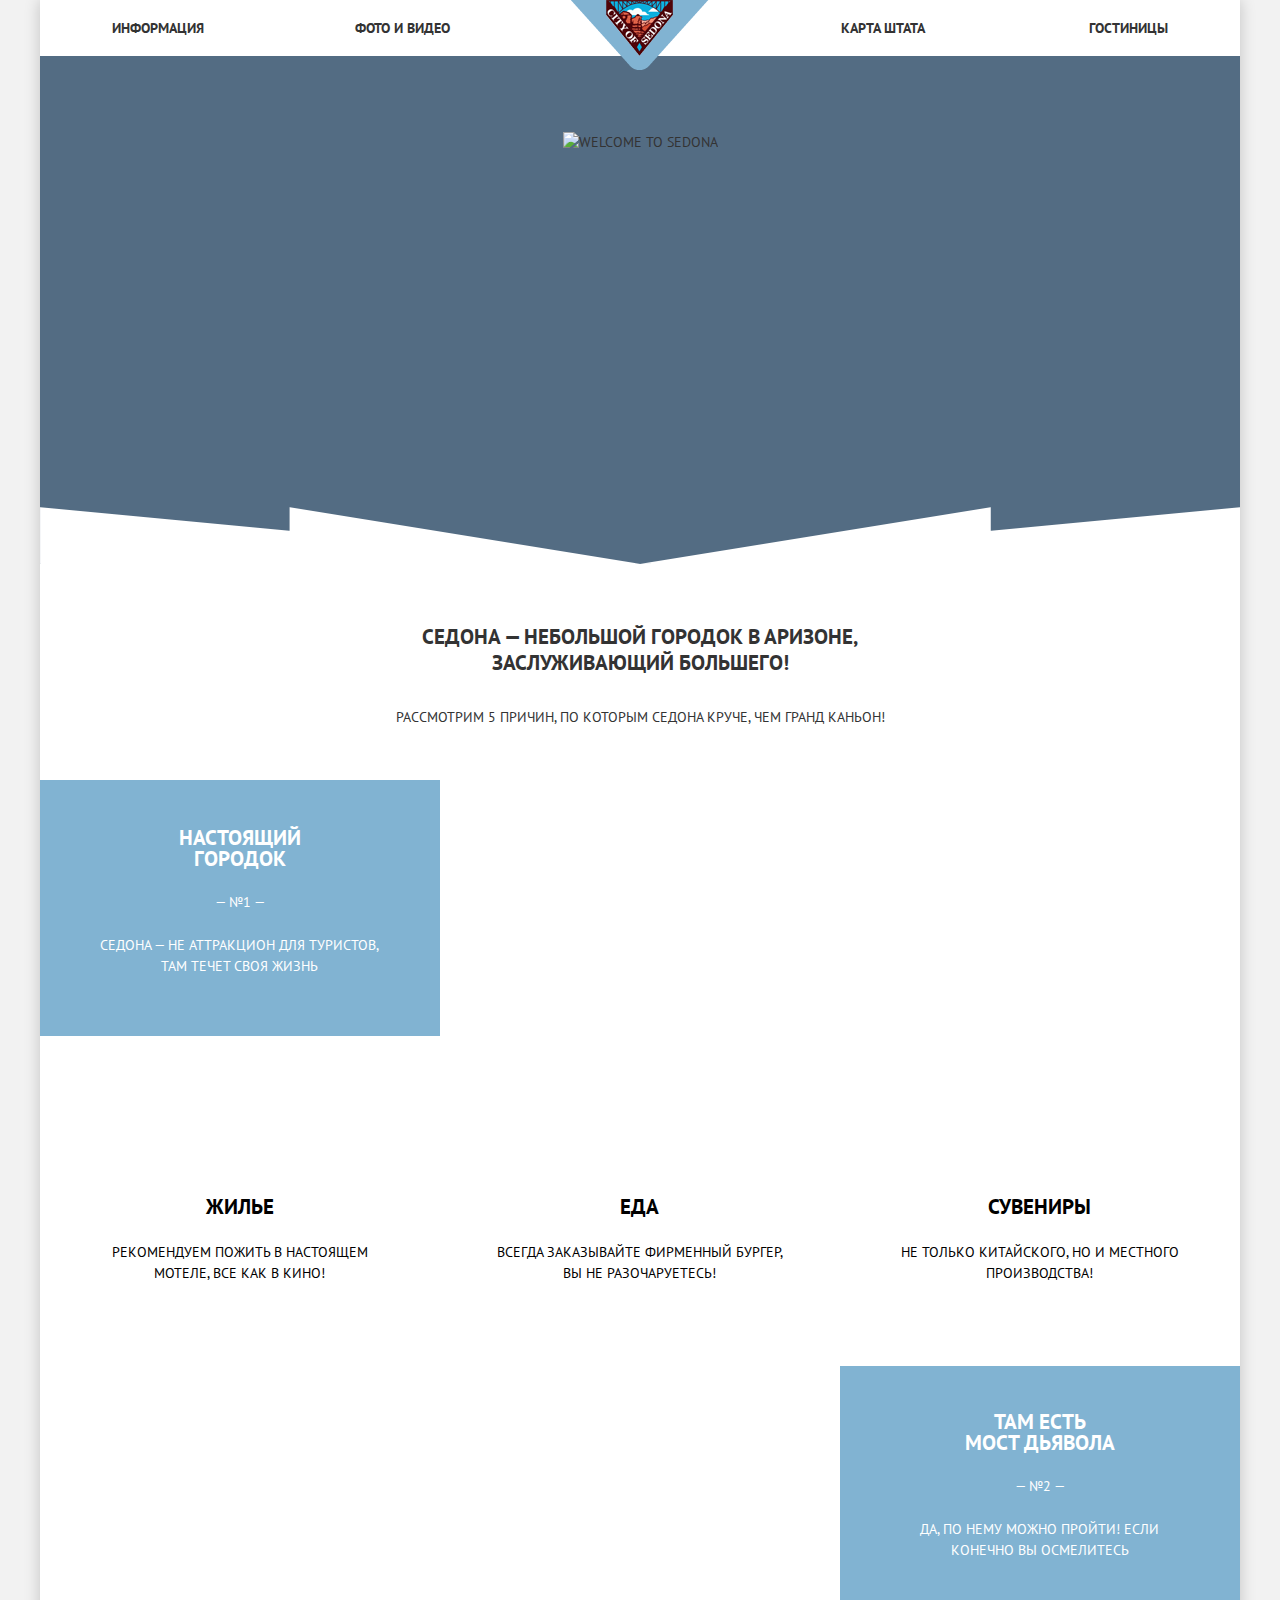
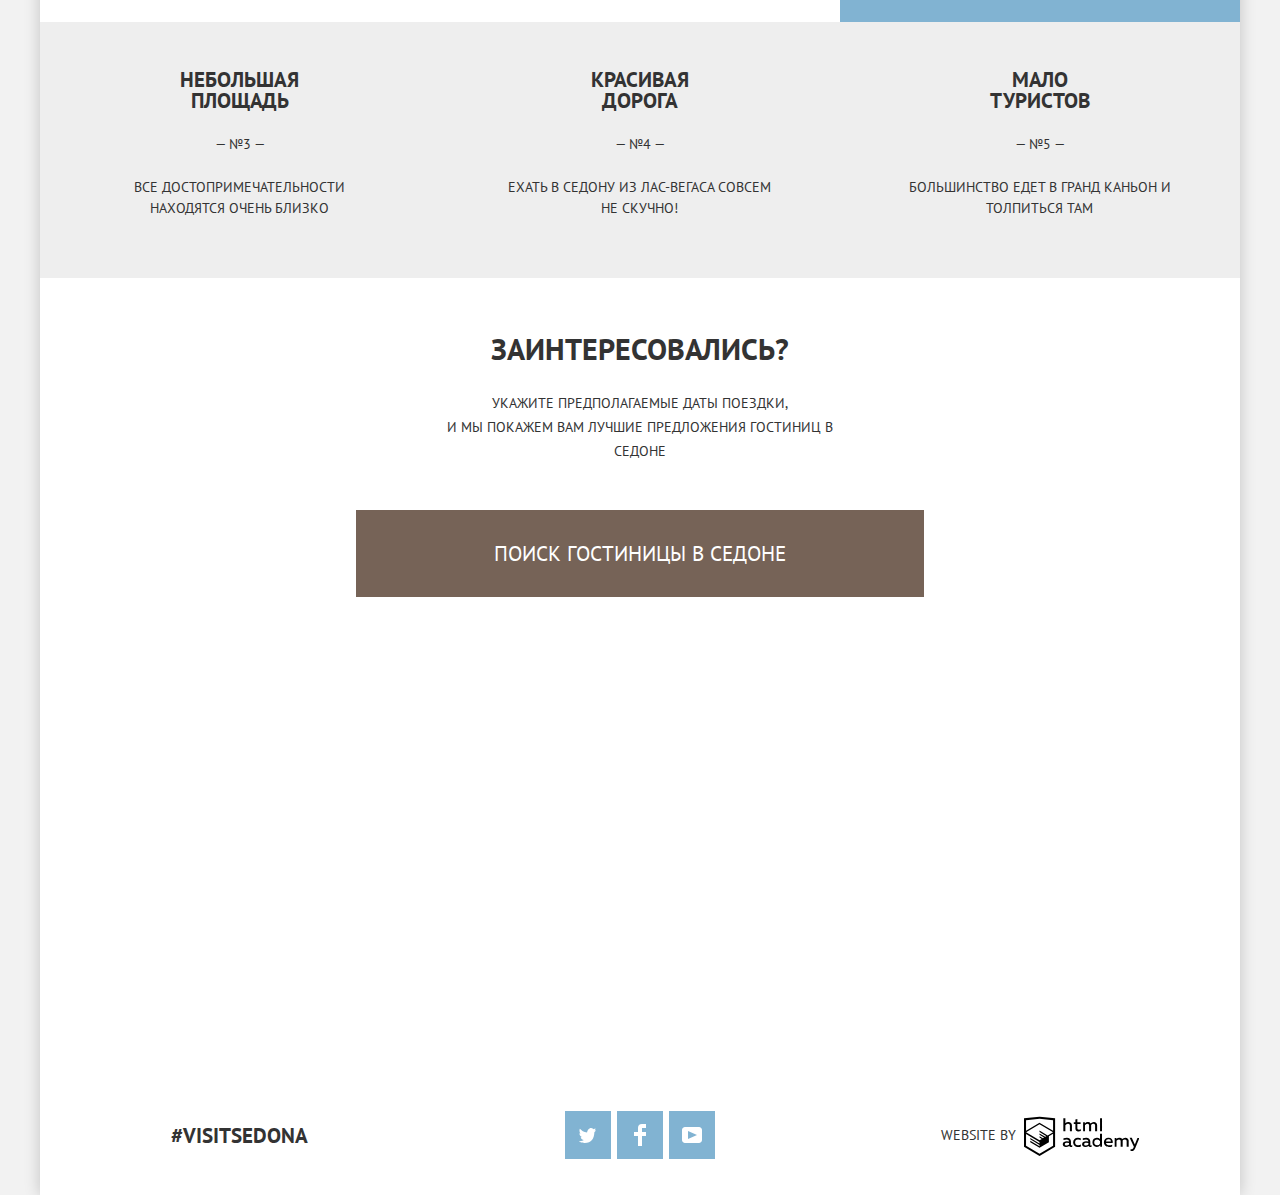
==== index.html @ 219e48cd "index" ====
<!DOCTYPE html>
<html lang="ru">
<head>
	<meta charset="utf-8">
	<title>Седона</title>
	<link href="https://fonts.googleapis.com/css?family=PT+Sans:400,700&amp;subset=cyrillic" rel="stylesheet">
	<link rel="stylesheet" href="css/normalize.css">
	<link rel="stylesheet" href="css/style.css">
</head>
<body>
	<div class="main-container">
		<header class="main-header">
			<nav class="main-navigation">
				<a class="main-header-logo">
					<img src="img/logo.png" width="138" height="70" alt="Sity of Sedona">
				</a>
				<ul class="site-navigation">
					<li><a href="info.html">Информация</a></li>
					<li><a href="photo.html">Фото и видео</a></li>
					<li><a href="map.html">Карта штата</a></li>
					<li><a href="catalog.html">Гостиницы</a></li>
				</ul>
			</nav>
		</header>
		<main class="sedona">
			<h1 class="visually-hidden">Седона</h1>
			<section class="mountains">
				<img src="img/sedona.png" class="lettering" alt="Welcome to Sedona" width="458" height="352">
			</section>
			<section class="foreword">
				<b>Седона — небольшой городок в Аризоне, заслуживающий большего!</b>
				<p>Рассмотрим 5 причин, по которым Седона круче, чем гранд каньон!</p>
			</section>
			<section class="reasons">
				<h2 class="visually-hidden">Причины остановиться в Седоне</h2>
				<ol class="reasons-list">
					<li class="reason-item part-1">
						<div class="item-main">
							<h3>Настоящий<br>городок</h3>
							<p>
								<span class="number">— №1 —</span>
								<span class="explanation">Седона — не аттракцион для туристов, там течет своя жизнь</span>
							</p>
						</div>
						<p class="images"><img src="img/flags.jpg" alt="Изображение гостиницы" width="800" height="401"></p>
						<h2 class="visually-hidden">Плюсы</h2>
						<ul class="pluses-list">
							<li class="pluses-item house">
								<h3>Жилье</h3>
								<p>Рекомендуем пожить в настоящем мотеле, все как в кино!</p>
							</li>
							<li class="pluses-item burger">
								<h3>Еда</h3>
								<p>Всегда заказывайте фирменный бургер, Вы не разочаруетесь!</p>
							</li>
							<li class="pluses-item gift">
								<h3>Сувениры</h3>
								<p>Не только китайского, но и местного производства!</p>
							</li>
						</ul>
					</li>
					<li class="reason-item part-1">
						<div class="item-main">
							<h3>Там есть<br>мост дьявола</h3>
							<p>
								<span class="number">— №2 —</span>
								<span class="explanation">Да, по нему можно пройти! Если конечно вы осмелитесь</span>
							</p>
						</div>
						<p class="images"><img src="img/canyon.jpg" alt="Изображение каньона"width="800" height="401"></p>
					</li>
					<li class="reason-item part-2">
						<h3>Небольшая<br>площадь</h3>
						<p>
							<span class="number">— №3 —</span>
							<span class="explanation">Все достопримечательности находятся очень близко</span>
						</p>
					</li>
					<li class="reason-item part-2">
						<h3>Красивая<br>дорога</h3>
						<p>
							<span class="number">— №4 —</span>
							<span class="explanation">Ехать в Седону из Лас-Вегаса совсем не скучно!</span>
						</p>
					</li>
					<li class="reason-item part-2">
						<h3>Мало<br>туристов</h3>
						<p>
							<span class="number">— №5 —</span>
							<span class="explanation">Большинство едет в Гранд Каньон и толпиться там</span>
						</p>
					</li>
				</ol>
			</section>
			<section class="interested">
				<h2 class="visually-hidden">Призыв</h2>
				<section class="appeal">
					<b>Заинтересовались?</b>
					<p>Укажите предполагаемые даты поездки,<br> и мы покажем вам лучшие предложения гостиниц в Седоне</p>
					<button type="button" class="brown hotel-search">Поиск гостиницы в Седоне</button>
				</section>
				<form class="search-form" action="#" method="get">
					<p class="date">
						<label for="arrival">Дата заезда:<button class="calendar" type="button"><svg xmlns="http://www.w3.org/2000/svg" width="21" height="22"><path d="M19.251 2.025h-2.845V.648c0-.381-.294-.689-.656-.689-.363 0-.656.308-.656.689v1.377h-3.938V.648c0-.381-.294-.689-.655-.689-.363 0-.657.308-.657.689v1.377H5.906V.648c0-.381-.294-.689-.656-.689-.363 0-.657.308-.657.689v1.377H1.75C.784 2.025 0 2.847 0 3.862v16.302C0 21.179.784 22 1.75 22h17.501c.966 0 1.749-.821 1.749-1.836V3.862c0-1.015-.783-1.837-1.749-1.837zm.437 18.139a.448.448 0 0 1-.437.459H1.75a.45.45 0 0 1-.438-.459V3.862a.45.45 0 0 1 .438-.459h2.844v1.378c0 .381.294.689.657.689.362 0 .656-.308.656-.689V3.403h3.938v1.378c0 .381.294.689.657.689.361 0 .655-.308.655-.689V3.403h3.938v1.378c0 .381.293.689.656.689.362 0 .656-.308.656-.689V3.403h2.845c.241 0 .437.206.437.459v16.302z"/><path fill="#a9a9a9" d="M4.594 8.225h2.625v2.066H4.594zM4.594 11.668h2.625v2.067H4.594zM4.594 15.112h2.625v2.066H4.594zM9.188 15.112h2.625v2.066H9.188zM9.188 11.668h2.625v2.067H9.188zM9.188 8.225h2.625v2.066H9.188zM13.781 15.112h2.625v2.066h-2.625zM13.781 11.668h2.625v2.067h-2.625zM13.781 8.225h2.625v2.066h-2.625z"/></svg></button></label>
						<input type="text" name="arrival" id="arrival" value="24 апреля 2017">
					</p>
					<p class="date">
						<label for="departure">Дата выезда:<button class="calendar" type="button"><svg xmlns="http://www.w3.org/2000/svg" width="21" height="22"><path d="M19.251 2.025h-2.845V.648c0-.381-.294-.689-.656-.689-.363 0-.656.308-.656.689v1.377h-3.938V.648c0-.381-.294-.689-.655-.689-.363 0-.657.308-.657.689v1.377H5.906V.648c0-.381-.294-.689-.656-.689-.363 0-.657.308-.657.689v1.377H1.75C.784 2.025 0 2.847 0 3.862v16.302C0 21.179.784 22 1.75 22h17.501c.966 0 1.749-.821 1.749-1.836V3.862c0-1.015-.783-1.837-1.749-1.837zm.437 18.139a.448.448 0 0 1-.437.459H1.75a.45.45 0 0 1-.438-.459V3.862a.45.45 0 0 1 .438-.459h2.844v1.378c0 .381.294.689.657.689.362 0 .656-.308.656-.689V3.403h3.938v1.378c0 .381.294.689.657.689.361 0 .655-.308.655-.689V3.403h3.938v1.378c0 .381.293.689.656.689.362 0 .656-.308.656-.689V3.403h2.845c.241 0 .437.206.437.459v16.302z"/><path fill="#a9a9a9" d="M4.594 8.225h2.625v2.066H4.594zM4.594 11.668h2.625v2.067H4.594zM4.594 15.112h2.625v2.066H4.594zM9.188 15.112h2.625v2.066H9.188zM9.188 11.668h2.625v2.067H9.188zM9.188 8.225h2.625v2.066H9.188zM13.781 15.112h2.625v2.066h-2.625zM13.781 11.668h2.625v2.067h-2.625zM13.781 8.225h2.625v2.066h-2.625z"/></svg></button></label>
						<input type="text" name="departure" id="departure" value="4 июля 2017">
					</p>
					<p>
						<label for="adults">Взрослые:</label>
						<button type="button" class="persons"><svg width="15" height="15">
                          <line x1="1" y1="8" x2="12" y2="8" stroke="#a9a9a9" stroke-width="3"/>
                        </svg>
                        </button>
						<input type="text" name="adults" id="adults" value="2">
						<button type="button" class="persons"><svg width="15" height="15">
                          <line x1="2" y1="8" x2="13" y2="8" stroke="#a9a9a9" stroke-width="3" />
                          <line x1="7.5" y1="2" x2="7.5" y2="13" stroke="#a9a9a9" stroke-width="3" />
                        </svg></button>
					</p>
					<p>
						<label for="children">Дети:</label>
						<button type="button" class="persons"><svg width="15" height="15">
                          <line x1="1" y1="8" x2="12" y2="8" stroke="#a9a9a9" stroke-width="3"/>
                        </svg></button>
						<input type="text" name="children" id="children" value="0">
						<button type="button" class="persons"><svg width="15" height="15">
                          <line x1="2" y1="8" x2="13" y2="8" stroke="#a9a9a9" stroke-width="3" />
                          <line x1="7.5" y1="2" x2="7.5" y2="13" stroke="#a9a9a9" stroke-width="3" />
                        </svg></button>
					</p>
					<button type="submit" class="blue">Найти</button>
				</form>
			</section>
			<section class="map">
				<h2 class="visually-hidden">Карта</h2>
				<iframe src="https://www.google.com/maps/embed?pb=!1m18!1m12!1m3!1d760196.3641779557!2d-111.7692748860155!3d34.90325868790943!2m3!1f0!2f0!3f0!3m2!1i1024!2i768!4f13.1!3m3!1m2!1s0x872da132f942b00d%3A0x5548c523fa6c8efd!2z0KHQtdC00L7QvdCwLCDQkNGA0LjQt9C-0L3QsCA4NjMzNiwg0KHQqNCQ!5e0!3m2!1sru!2sru!4v1522410298455" width="1200" height="592" frameborder="0" style="border:0" allowfullscreen></iframe>
				<p class="map-img"><img src="img/map.jpg" alt="Карта" width="1200" height="592"></p>
			</section>
		</main>
			<footer class="main-footer index">
			<div class="container">
				<b class="hashtag">#VisitSedona</b>
				<div class="footer-social">
					<ul>
						<li>
							<a class="social-button" href="https://twitter.com/">
								<span class="visually-hidden">Твиттер</span>
								<svg xmlns="http://www.w3.org/2000/svg" xmlns:xlink="http://www.w3.org/1999/xlink" width="17" height="15"><path fill="#FFF" d="M10.95.144c1.685-.496 2.984.27 3.577 1.179.673-.231 1.331-.481 2.011-.708a2.345 2.345 0 0 1-.857 1.768c.685.17 1.304-.491 1.304-.491-.169 1-1.006 1.788-1.563 2.024-.231 6.75-3.175 11.217-10.077 11.082h-.446c-.41 0-4.164-.46-4.898-1.887 2.271.196 3.893-.422 4.693-1.177-.96-.3-2.679-.477-2.979-2.95.349.106.564.228 1.19.119C1.705 8.247.374 7.53.448 5.33c.285.328 1.067.536 1.34.472C1.085 5.561-.182 2.442.894.85c1.818 1.854 3.735 3.606 7.152 3.773C8.254 2.33 9.183.793 10.95.144z"/></svg>
							</a>
						</li>
						<li>
							<a class="social-button" href="https://www.facebook.com/">
								<span class="visually-hidden">Фейсбук</span>
								<svg xmlns="http://www.w3.org/2000/svg" width="12" height="22"><path fill="#FFF" d="M12 4V0H8a4 4 0 0 0-4 4v4H0v4h4v10h4V12h4V8H8V4h4z"/></svg>
							</a>
						</li>
						<li>
							<a class="social-button" href="https://www.youtube.com/">
								<span class="visually-hidden">Ютуб</span>
								<svg xmlns="http://www.w3.org/2000/svg" xmlns:xlink="http://www.w3.org/1999/xlink" width="20" height="16"><path fill="#FFF" d="M17 0H3C1.35 0 0 1.35 0 3v10c0 1.65 1.35 3 3 3h14c1.65 0 3-1.35 3-3V3c0-1.65-1.35-3-3-3zM6.027 11.998V4.002L15.014 8l-8.987 3.998z"/></svg>
							</a>
						</li>
					</ul>
				</div>
				<b class="created-by">WebSite By <a class="logo-html" href="https://htmlacademy.ru/intensive/htmlcss" alt="HTML-Academy"><svg data-name="Layer 1" xmlns="http://www.w3.org/2000/svg" viewBox="0 0 113 39" width="115" height="41" ><path d="M46.84 28.22a2.07 2.07 0 0 0 .58-.11v1.4a3.41 3.41 0 0 1-1.24.22 1.75 1.75 0 0 1-1.75-1 5.08 5.08 0 0 1-3.3 1.13c-1.59 0-3.06-.87-3.06-2.68 0-2.24 2.08-2.93 3.9-2.93a11.63 11.63 0 0 1 2.28.26v-.31c0-1.09-.8-1.86-2.3-1.86a7.79 7.79 0 0 0-3.15.67v-1.79a10.72 10.72 0 0 1 3.35-.58c2.48 0 4 1.18 4 3.83v3.14a.57.57 0 0 0 .69.61zm-6.76-1.19a1.42 1.42 0 0 0 1.64 1.29 3.56 3.56 0 0 0 2.53-1v-1.51a10.21 10.21 0 0 0-1.9-.22c-1.1.01-2.27.35-2.27 1.45zM53.06 20.62a5.29 5.29 0 0 1 2.7.67v1.79a4.28 4.28 0 0 0-2.42-.73 2.89 2.89 0 1 0 0 5.76 5.26 5.26 0 0 0 2.55-.67v1.8a6.58 6.58 0 0 1-2.9.6 4.42 4.42 0 0 1-4.72-4.54 4.54 4.54 0 0 1 4.79-4.68zM65.84 28.22a2.07 2.07 0 0 0 .58-.11v1.4a3.41 3.41 0 0 1-1.24.22 1.75 1.75 0 0 1-1.75-1 5.08 5.08 0 0 1-3.3 1.13c-1.59 0-3.06-.87-3.06-2.68 0-2.24 2.08-2.93 3.9-2.93a11.63 11.63 0 0 1 2.28.26v-.31c0-1.09-.8-1.86-2.3-1.86a7.79 7.79 0 0 0-3.15.67v-1.79a10.72 10.72 0 0 1 3.35-.58c2.48 0 4 1.18 4 3.83v3.14a.57.57 0 0 0 .69.61zm-6.76-1.19a1.42 1.42 0 0 0 1.64 1.29 3.56 3.56 0 0 0 2.53-1v-1.51a10.21 10.21 0 0 0-1.9-.22c-1.11.01-2.27.35-2.27 1.45zM76.67 16.85v12.76h-1.76v-1.39a4.07 4.07 0 0 1-3.35 1.62 4.62 4.62 0 0 1 0-9.22 4 4 0 0 1 3.15 1.37v-5.14h2zm-4.76 5.48a2.9 2.9 0 0 0 0 5.8 3 3 0 0 0 2.79-1.84v-2.13a3.06 3.06 0 0 0-2.79-1.83zM82.99 20.62c3.48 0 4.68 2.81 4.12 5.34h-6.58c.22 1.57 1.75 2.22 3.35 2.22a6.41 6.41 0 0 0 2.77-.62v1.68a7.5 7.5 0 0 1-3.14.6c-2.68 0-5-1.53-5-4.61a4.39 4.39 0 0 1 4.48-4.61zm.09 1.62a2.39 2.39 0 0 0-2.57 2.26h4.85a2.06 2.06 0 0 0-2.28-2.26zM89.1 29.61v-8.75h1.73v1.09a4 4 0 0 1 2.92-1.33 3 3 0 0 1 2.73 1.4 4.33 4.33 0 0 1 3.06-1.4 3.21 3.21 0 0 1 3.32 3.52v5.47h-2V24.2a1.67 1.67 0 0 0-1.73-1.84 2.94 2.94 0 0 0-2.17 1.18V29.61h-2V24.2a1.67 1.67 0 0 0-1.73-1.84 3.11 3.11 0 0 0-2.32 1.35v5.91h-2zM111.47 20.86h2l-4.1 9.93c-.95 2.28-2.19 3-3.52 3a5 5 0 0 1-1.15-.15v-1.66a3 3 0 0 0 .89.13c.95 0 1.66-.67 2.17-2l.18-.44-4.16-8.82h2.13l3 6.6zM40.66 1.53v5a4 4 0 0 1 2.83-1.2A3.41 3.41 0 0 1 47.1 8.9v5.41h-2V9.15a1.9 1.9 0 0 0-2-2.1 3.08 3.08 0 0 0-2.44 1.46v5.8h-2V1.53h2zM52.43 2.42v3.12h3.17v1.71h-3.17v4c0 1.15.53 1.53 1.66 1.53a4.71 4.71 0 0 0 1.77-.35v1.68a7.14 7.14 0 0 1-2.35.38 2.68 2.68 0 0 1-3-2.88V7.23h-1.6V5.52h1.57V2.88zM58.1 14.29V5.54h1.73v1.09a4 4 0 0 1 2.92-1.33 3 3 0 0 1 2.73 1.4 4.33 4.33 0 0 1 3.06-1.4 3.21 3.21 0 0 1 3.32 3.52v5.47h-2V8.88a1.67 1.67 0 0 0-1.73-1.84 2.94 2.94 0 0 0-2.17 1.18V14.29h-2V8.88a1.67 1.67 0 0 0-1.73-1.84 3.11 3.11 0 0 0-2.32 1.35v5.91h-2zM74.72 1.52h1.95v12.76h-1.95zM15.44.02h-.16L0 1.62v28l15.28 9.09 15.28-9.09v-28zm13.12 28.45l-13.28 7.9L2 28.47V16.99l13.22 7.87v1.43l-9.07-5.4v1.38l9.11 5.47v1.46l-9.1-5.42v1.38l9.11 5.47 9.19-5.5V19.22l4.1-2.45v11.67zm0-13.16l-3.65 2.14-1.68 1-8-4.76v1.38l6.84 4.07h-.06l-.15.09-1 .57-5.64-3.36v1.38l4.45 2.65-1.05.7-3.36-2v1.38l2.21 1.3-2.25 1.35-13.16-7.82 13.17-7.92zm0-1.39L15.21 6.05l-13.2 7.86V3.41l13.28-1.39 13.28 1.39v10.51z" fill="#000"/></svg></a></b>
			</div>
		</footer>
	</div>
<script>
  	var button = document.querySelector(".hotel-search");
 	var popup = document.querySelector(".search-form");
  	var close = popup.querySelector(".hotel-search");
	button.addEventListener("click", function (evt) {
  		 evt.preventDefault();
  		popup.classList.toggle("search-form-show");
 	 });
  	close.addEventListener("click", function (evt) {
    evt.preventDefault();
    popup.classList.toggle("search-form-show");
  });
</script>  
</body>
</html>
---- css/style.css ----
html {
	box-sizing: border-box;
}

body {
	margin: 0;
	padding: 0;
	font-family: "PT Sans", Arial, sans-serif;
	font-size: 14px;
	font-weight: 400;
	line-height: 21px;
	color: #333333;
	background-color: #f2f2f2;
	text-transform: uppercase;
}

a {
	text-decoration: none;
	color: #000000;
}

*, *::before, *::after {
	box-sizing: inherit;
}

.visually-hidden {
	position: absolute;
	clip: rect(0 0 0 0);
	width: 1px;
	height: 1px;
	margin: -1px;
}

.main-container ul {
	list-style: none;
	margin: 0;
}

.main-container {
	width: 1200px;
	margin: 0 auto;
	background-color: #ffffff;
	box-shadow: 0 0 15px 0 rgba(0, 1, 1, 0.2);
}

.main-navigation {
	position: relative;
	font-weight: 700;
	display: flex;
}

.main-header {
	min-height: 56px;
}

.main-header-logo {
	position: absolute;
	left: 50%;
	margin-left: -69px;
	width: 138px;
	height: 70px;
}

.site-navigation {
	margin: 0;
	padding: 0 6%;
	list-style: none;
	width: 100%;
	min-height: 56px;
	display: flex;
	flex-wrap: wrap;
	align-items: center;
	justify-content: space-around;
}

.site-navigation li {
	margin: 0;
	width: 23%;
}
/*в ТЗ написано по 20%, 
но так не выравнивается*/

.site-navigation li:first-child {

}

.site-navigation li:nth-child(3),
.site-navigation li:last-child {
	text-align: right;
}

.site-navigation li:nth-child(2) {
	margin-right: 8%;
}
/*Не уверена на счет селекторов, вроде с макетом совпало, но наверное, нужно было выбирать ссылки, а не li,
 + слишком уж как-то нагромождено и не универсально*/
 /*Периодически при перезагрузке страницы ломается порядок*/

.site-navigation a {
	color: #333333;
	display: block;
	vertical-align: middle;
}

.site-navigation a:hover {
	color: #81b3d2;
}

.site-navigation a:focus,
.site-navigation a:active {
	color: #efefef;
}

.site-navigation-current a {
	color: #766357;
}

.mountains {
	min-height: 508px;
	text-align: center;
	background-color: #536c83;
	background-image: url(../img/shape.png),url(../img/mountains.jpg);
	background-repeat: no-repeat;
	background-position: bottom,100% 21%;
	background-size: 100% 57px,cover;
}
 /* Картинка с горами, ниже чем на макете.
 Между shape и соседним блоком при уменьшении в браузере в нескольких положениях появляется щель.
  Что-то не так с позиционированием? */

.mountains img {
	margin-top: 76px; 
}

.main-container b,
.main-container h3 {
	font-weight: 700;
	font-size: 21px;
	line-height: 21px;
}

.foreword {
	min-height: 216px;
	padding: 62px 352px;
	padding-bottom: 50px;
	text-align: center;
	line-height: 26px;
}

.foreword p {
	margin: 0;
	margin-top: 26px;
	padding: 0;
}

.reasons ol {
	margin: 0;
	padding: 0;
	list-style: none;
}

.reasons-list {
	display: flex;
	flex-wrap: wrap;
}

.reasons-list p {
	margin: 0;
}

.reason-item {
	margin: 0;
	padding: 0;
	min-height: 256px;
	line-height: 21px;
	text-align: center;
}

.reason-item.part-2 {
	padding: 47px 60px;
}

.reason-item h3 {
	margin: 0;
	margin-bottom: 23px
}

.item-main {
	margin: 0;
	padding: 47px 60px;
	background-color: #81b3d2;
	color: #ffffff;
	width: 33.33333%;
	min-height: 256px;
}

.images {
	width: 66.6666%;
	position: relative;
	overflow: hidden;
}

.images img {
	width: 100%;
	position: absolute;
	left: 0;
	bottom: -27%;
}

.number {
	display: block;
	margin-bottom: 22px;
}

.reasons-list .part-1 {
	margin: 0;
	width: 100%;
	display: flex;
	flex-wrap: wrap;
}

.part-1:nth-child(2) .item-main {
	padding: 45px 49px;
	order: 1;
}

.reasons-list .part-2 {
	width: 33.3333%;
	background-color: #eeeeee;
}

.pluses-list {
	margin: 0;
	padding: 0;
	background-color: #ffffff;
	color: #000000;
	min-height: 330px;
	display: flex;
	flex-direction: row;
}

.pluses-item {
	position: relative;
	margin: 0;
	padding: 0 50px;
	padding-top: 160px;
	padding-bottom: 78px;
	width: 33.3333%;
}

.pluses-item h3,
.pluses-item p {
	margin: 0;
}

.pluses-item h3 {
	margin-bottom: 25px;
}

.pluses-item::before {
	content: "";
	position: absolute;
	width: 75px;
	height: 76px;
	top: 60px;
	right: 50%;
	transform: translate(50%);
}

.pluses-item.house::before {
	background: url("../img/icon-house.svg") no-repeat;
}


.pluses-item.burger::before {
	background: url("../img/icon-burger.svg") no-repeat;
}

.pluses-item.gift::before {
	background: url("../img/icon-gift.svg") no-repeat;
	top: 55px;
	right: 49%;
}

.interested {
	position: relative;
}

.appeal {
	min-height: 291px;
	text-align: center;
	padding-top: 53px;
}

.interested b {
	font-weight: 700;
	font-size: 30px;
	line-height: 36px;
}

.appeal p {
	margin: 24px 382px 22px;
	margin-bottom: 0;
	line-height: 24px;
}

.interested .brown.hotel-search {
	border: none;
	margin-top: 47px;
	padding: 30px 138px;
	text-align: center;
}

/*1px отступ сверху никак 
не получается побороть у кнопки*/

.search-form {
	position: absolute;
	padding: 55px;
	display: none;
	flex-wrap: wrap;
	width: 568px;
	justify-content: space-between;
	background-color: #ffffff;
	left: 50%;
	transform: translate(-50%);
	text-align: center;
}

.search-form-show {
	display: flex;
	animation-name: roll;
	animation-duration: 1.5s;
}
/*
@keyframes roll {
	0% {transform: translateY(-400px);}
	10% {transform: translateY(-360px);}
	20% {transform: translateY(-320px);}
	30% {transform: translateY(-280px);}
	40% {transform: translateY(-240px);}
	50% {transform: translateY(-200px);}
	60% {transform: translateY(-160px);}
	70% {transform: translateY(-120px);}
	80% {transform: translateY(-80px);}
	90% {transform: translateY(-40px);}
	100% {transform: translateY(0);}
}
*/

.search-form p { 
	margin-bottom: 0;
	margin-top: 30px;
}

.search-form .date {
	display: flex;
	align-items: center;
}

.search-form p:first-child {
	margin-top: 0;
}

.search-form input { 
	border: none;
	background-color: #f2f2f2;
	padding: 11px 0;
}

.search-form label {
	font-weight: 700;
}

.search-form input {
	font-family: "PT Sans", Arial, sans-serif;
	font-size: 14px;
	font-weight: 700;
	text-transform: uppercase;
}

.search-form input:first-child,
.search-form input:nth-child(2) {
	padding-left: 13px;
	padding-right: 43px;
}

.search-form input:nth-child(3),
.search-form input:nth-child(4) {
	padding-left: 14px;
	padding-right: 10px;
}

label[for="arrival"] {
	margin-right: 23px;
}

label[for="departure"] {
	margin-right: 20px;
}

label[for="arrival"] button,
label[for="departure"] button {
	position: absolute;
	background-color: rgba(1, 1, 1, 0);
	top: 62px;
	right: 58px;
}

label[for="departure"] button {
	top: 130px;
}

.calendar {
	cursor: pointer;
}

.calendar path {
	fill: #a9a9a9;
}

.calendar:hover path {
	fill: #000;
}

.calendar:focus:active path {
	fill: #81b3d2;
}

.persons:hover {
	fill: #000;
}
/* +- у меня png и jpg, переделать в svg
или вставить бэкграундом для состояний*/


input[name="arrival"],
input[name="departure"] {
	width: 346px;
}

input[name="adults"],
input[name="children"] {
	width: 38px;
}

label[for="adults"],
label[for="children"] {
	margin-right: 41px;
	margin-top: 9px;
}

label[for="children"] {
	margin-right: 27px;
}

.persons:hover line,
.persons:hover line {
	stroke: #000;
}

.persons:active:focus line,
.persons:active:focus line {
	stroke: #81b3d2;
}

.persons {
	width: 38px;
}

.persons img {
	display: inline-block;
	vertical-align: middle;
}

.interested .blue {
	margin-top: 54px;
	padding: 17px 196px;
}

button {
	font-family: "PT Sans", Arial, sans-serif;
	font-size: 21px;
	color: #ffffff;
	text-transform: uppercase;
}

.search-form input,
.search-form button {
	background-color: #f2f2f2;
	border: none;
}

.search-form input:hover {
	background-color: #ebebeb;
}

.search-form input:active {
	background-color: #ffffff;
}

button.brown {
	background-color: #766357;
}

button.brown:hover {
	background-color: #604e43;
}

button.brown:active {
	background-color: #503e33;
	color: #857871;
	box-shadow: 0 10px 0 20px rgba(1, 1, 1, 0.25);
}

button.blue {
	background-color: #81b3d2;
}

button.blue:hover {
	background-color: #669ec0;
}

button.blue:active {
	background-color: #5496bd;
	color: #88b6d1;
	box-shadow: 0 10px 0 20px rgba(1, 1, 1, 0.25);
}

.search-form p:nth-child(3),
.search-form p:nth-child(4) {
	display: flex;
}

.map {
	overflow: hidden;
}

.map-img {
	position: absolute;
	top: -1000px;
}

.main-footer .container {
	padding: 0;
	min-height: 120px;
	display: flex;
	align-items: center;
}

.index .container { 
	margin-top: -120px;
	position: relative;
	z-index: 1;
	background-color: rgba(255, 255, 255, 0.9);
}

.hashtag {
	width: 33.3333%;
	text-align: center;
}

.footer-social {
	width: 33.333%;
	text-align: center;
}

.footer-social ul {
	margin: 0 auto;
	padding: 0;
	list-style: none;
	display: flex;
	width: 150px;
	flex-direction: row;
	flex-wrap: wrap;
	justify-content: space-between;
}

.social-button {
	display: flex;
	justify-content: center;
	align-items: center;
	width: 46px;
	height: 48px;
	background-color: #81b3d2;
}

.social-button:hover {
	background-color: #669ec0;
}

.social-button:focus:active {
	background-color: #5496bd;
}

..social-button:hover path {
	fill: #88b6d1;
}

.social-button:focus:active path {
	fill: #88b6d1;
}
/*focus или active*/
.footer-social + b {
	font-size: 14px;
	font-weight: 400;
}

.created-by {
	width: 33.3333%;
	display: flex;
	align-items: center;
	justify-content: center;
}

.logo-html {
	margin-top: 9px;
	margin-left: 8px;
}

.logo-html:hover path {
	fill: #81b3d2;
}

.logo-html:active path {
	fill: #bdbbbc;
}

/*Стили для catalog*/
.selection {
	background: url("../img/catalog-main.jpg");
	background-repeat: no-repeat;
	background-position: 0 35%;
	background-size: cover;
	background-color: #81b3d2;
	color: #ffffff;
	padding: 30px 6% 32px;
	min-height: 217px;
	display: flex;
	justify-content: space-between;
}

.selection fieldset {
	margin: 0;
	padding: 0;
	border: none;
}

.selection-list {
	padding: 0;
}

.selection-item:not(:last-child) {
	margin-bottom: 23px;
}

label.checkbox {
	position: relative;
	padding-left: 40px;
	display: inline-block;
	vertical-align: middle;
}

.checkbox input[type="checkbox"] + .checkbox-indicator {
	position: absolute;
	top: 0;
	left: 0;
	width: 27px;
	height: 23px;
	background-image: url("../img/checkbox-off.svg");
	background-repeat: no-repeat;
}

.checkbox input[type="checkbox"]:checked + .checkbox-indicator {
	background-image: url("../img/checkbox-on.svg");
	background-repeat: no-repeat;
}

.checkbox input[type="checkbox"]:focus + .checkbox-indicator {
  border-color: #663d15;
  outline: thin dotted;
  outline: 5px auto -webkit-focus-ring-color;
}

.checkbox input[type="checkbox"]:disabled + .checkbox-indicator {
	background-image: url("../img/checkbox-off-disabled.svg");
}

.checkbox input[type="checkbox"]:checked:disabled + .checkbox-indicator {
	background-image: url("../img/checkbox-on-disabled.svg");
}

.selection .inrastructure {
	width: 20%;
}

.selection .property-type {
	width: 50%;
	padding-left: 85px;
}

.selection legend {
	font-weight: 700;
	font-size: 16px;
	line-height: 21px;
	margin-bottom: 21px;

}

.selection-item label {
	font-size: 14px;
	font-weight: 400px;
}

.cost-per-day {
	margin: 0;
	padding: 0;
	width: 30%;
}

.cost-per-day legend {
	margin-bottom: 7px;
	font-size: 16px;
	line-height: 21px;
}

.price-controls {
	position: relative;
	height: 36px;
	margin: 0;
	margin-bottom: 20px;
	border: 2px solid #ffffff;
	border-radius: 2px;
}


.price-controls label {
	display: inline-block;
	font-size: 14px;
	line-height: 38px;
	vertical-align: center;
	cursor: pointer;
}

.price-controls .min-price,
.price-controls .max-price {
  width: 90px;
  padding-left: 65px;
}

.price-controls input {
	width: 50px;
	margin: 0;
	color: inherit;
	font: inherit;
	background: none;
	border: none;
}

.price-controls::after {
	content: "";
	position: absolute;
	top: 50%;
	left: 50%;
	transform: translate(-50%, -50%);
	width: 2px;
	height: 22px;
	background: #ffffff;
}

.range-controls {
	position: relative;
	margin-bottom: 32px;
}

.range-controls .scale {
	height: 2px;
	background: rgba(255, 255, 255, 0.3);
}

.range-controls .bar {
	width: 80%;
	height: 2px;
	background: #ffffff;
}

.range-toggle {
	position: absolute;
	padding: 2px;
	top: -9px;
	background-color: #ababab;
	border: 8px solid #ffffff;
	border-radius: 50%;
	box-shadow: 0 2px 1px 0 rgba(0, 1, 1, 0.2);
	cursor: pointer;
}

.range-toggle:hover {
	border: 9px solid #ffffff;
}

.range-toggle-min {
	left: 0;
}

.range-toggle-max {
	left: 80%;
}

button.transparent {
	padding: 9px 34px;
	display: block;
	margin-left: 85px;
	margin-right: 95px;
	text-decoration: none;
	background-color: transparent;
	color: #ffffff;
	font-size: 14px;
	font-weight: 400;
	border: 2px solid #ffffff;
	border-radius: 2px;
}

button.transparent:hover {
	background-color: #ffffff;
	color: #000000;
}

.sortation {
	padding: 0;
	min-height: 87px;
	border-bottom: 1px solid #e5e5e5;
	display: flex;
	align-items: center;
}

ul.sortation-list {
	padding: 0;
	display: flex;
}

.sortation-item {
	margin-left: 33px;
}

.sortation {
	padding: 30px 6%;
}

.sortation h2 {
	margin: 0;
	margin-right: 50px;
}

.sortation h3 {
	margin: 0;
	margin-right: 39px;
	font-size: 12px;
	font-weight: 400;
}

.sortation-item:first-child {
	margin-left: 0;
}

.sortation-item:first-child a {
	color: #81b3d2;
	border: none;
}

.sortation-item a {
	font-size: 12px;
	color: #b2b2b2;
	border-bottom: 1px dotted #81b3d2;
}

.sortation-item a:hover {
	color: #81b3d2;
	border-bottom: 1px dotted #81b3d2;
}

.sortation-item a:active {
	color: #000000;
	border: none;
}


ul.arrows {
	display: flex;
	margin-left: auto;
	align-items: center;
}

.arrow-up  a {
	margin-right: 12px;
	display: inline-block;
	vertical-align: middle; 
}

.arrow-down a {
}

.arrow-up a,
.arrow-down a {
	display: block;
}

.arrows a:active path {
	background-color: #81b3d2;
}

.catalog-list {
	margin: 0;
	padding: 0;
}

.catalog-item {
	padding: 30px 6%;
	border-bottom: 1px solid #e5e5e5;
	display: flex;
}

.catalog-item > p {
	margin: 0;
}

.catalog-item .hotel-info {
	margin-left: 30px;
	min-height: 95px;
	flex: 1 0 auto;
}

.hotel-info h3 {
	margin: 0;
	margin-bottom: 10px;
}
 
.hotel-info .hotel-name:hover {
	color: #81b3d2;
}

.hotel-info .hotel-name:active {
	color: #cacaca;
}

.hotel-info p {
	margin: 0;
}

.hotel-info p:first-of-type {
	margin-bottom: 17px;
}

.catalog-item-title {
	display: inline-block;
	width: 113px;
}

.catalog-item-reserve .button {
	padding: 6px 17px;
}

a.brown {
	background-color: #766357;
	color:#ffffff;
}

a.brown:hover {
	background-color: #604e43;
}

a.brown:active {
	background-color: #503e33;
	color: #857871;
	box-shadow: 0 10px 0 20px rgba(1, 1, 1, 0.25);
}

a.blue {
	background-color: #81b3d2;
	color: #ffffff;
}

a.blue:hover {
	background-color: #669ec0;
}

a.blue:active {
	background-color: #5496bd;
	color: #88b6d1;
}

.catalog-item .grade {
	display: flex;
	flex-direction: column;
	justify-content: space-between;

}

ul.stars {
	display: flex;
	padding: 0;
	justify-content: flex-end;
	width: 110px;
}

li.star {
	color: #81b3d2;
	position: relative;
	padding-left: 24px;
	width: 20px;
	height: 20px;
}

li.star:last-child {
	padding-left: 0; 
}

/*.star::before {
	content: "";
	background: url("../img/star.svg") no-repeat;
	width: 20px;
	height: 20px;
	fill: #81b3d2;
*/

.star-box {
	position: absolute;
	top: 0;
	left: 0;
	width: 17px;
	height: 20px;
	background-image: url("../img/star.svg");
	background-repeat: no-repeat;
}

.rating {
	background-color: #f2f2f2;
	padding: 4px 13px;
}
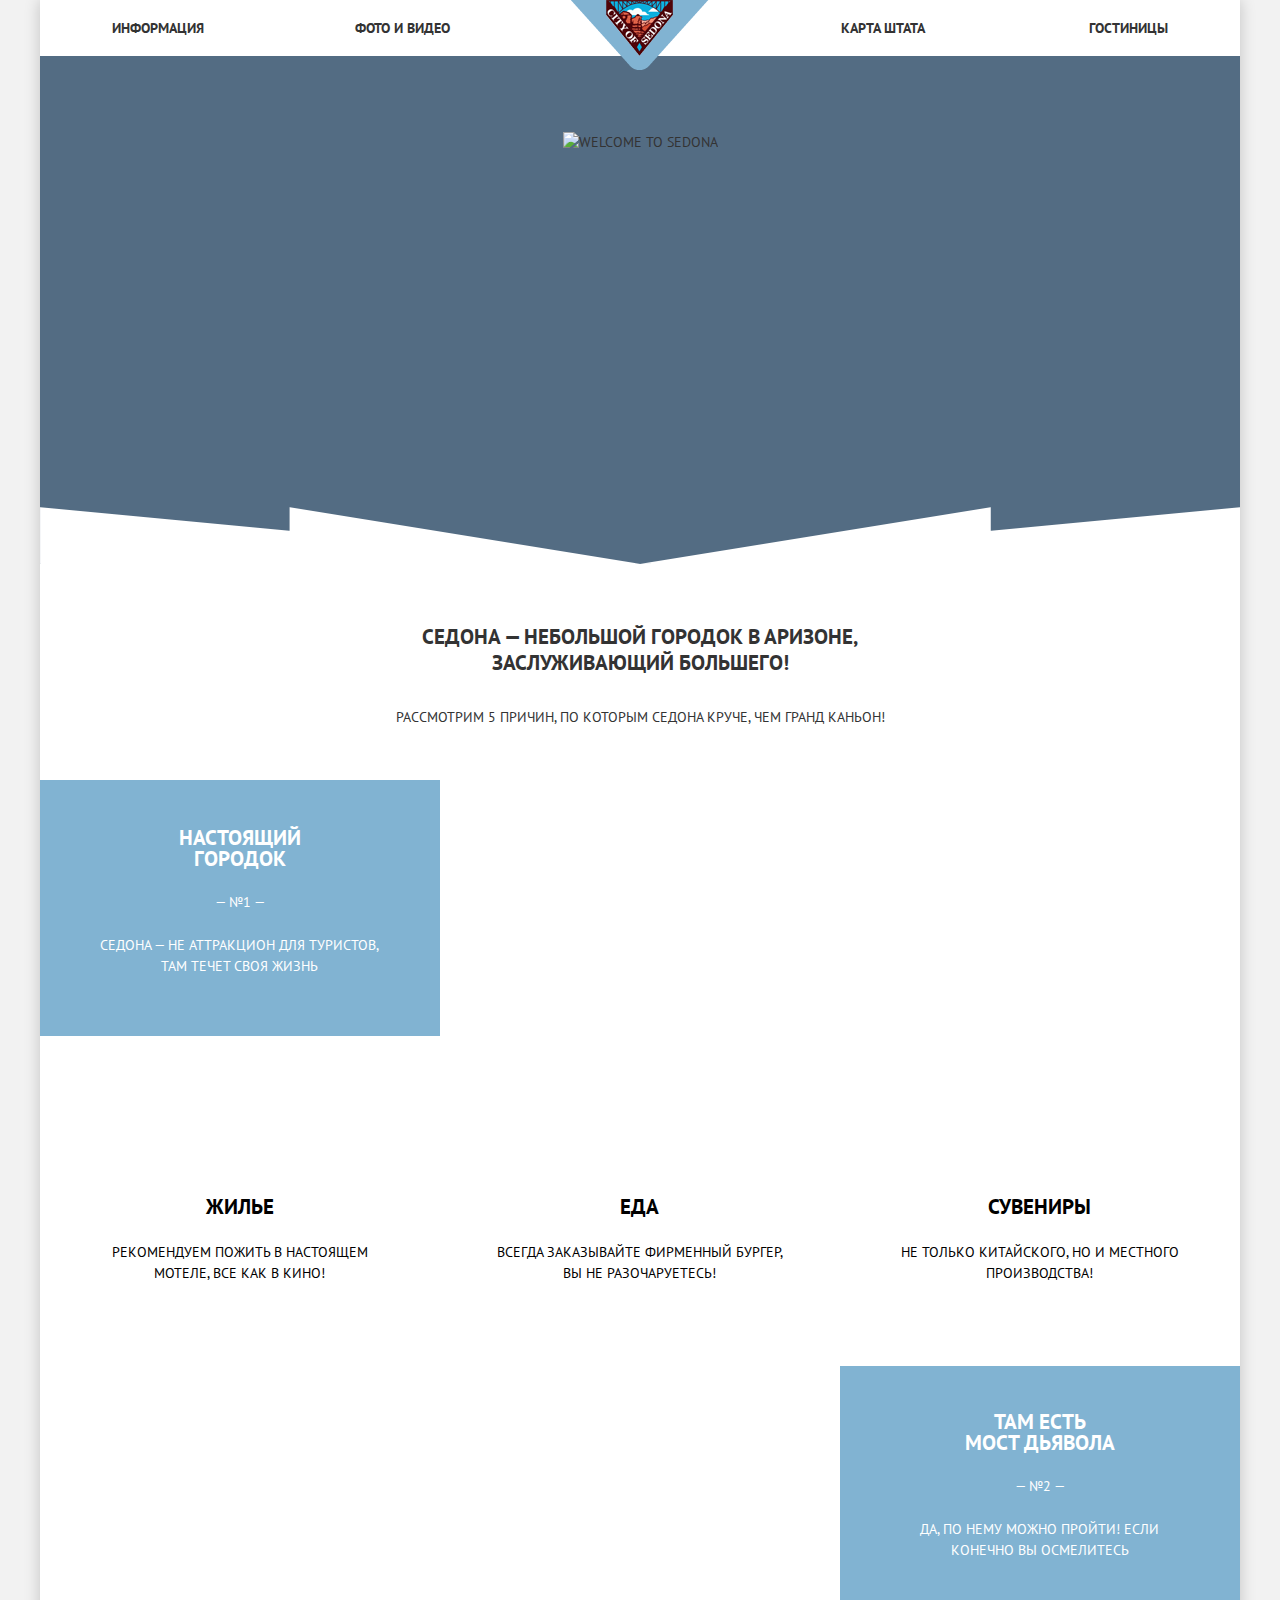
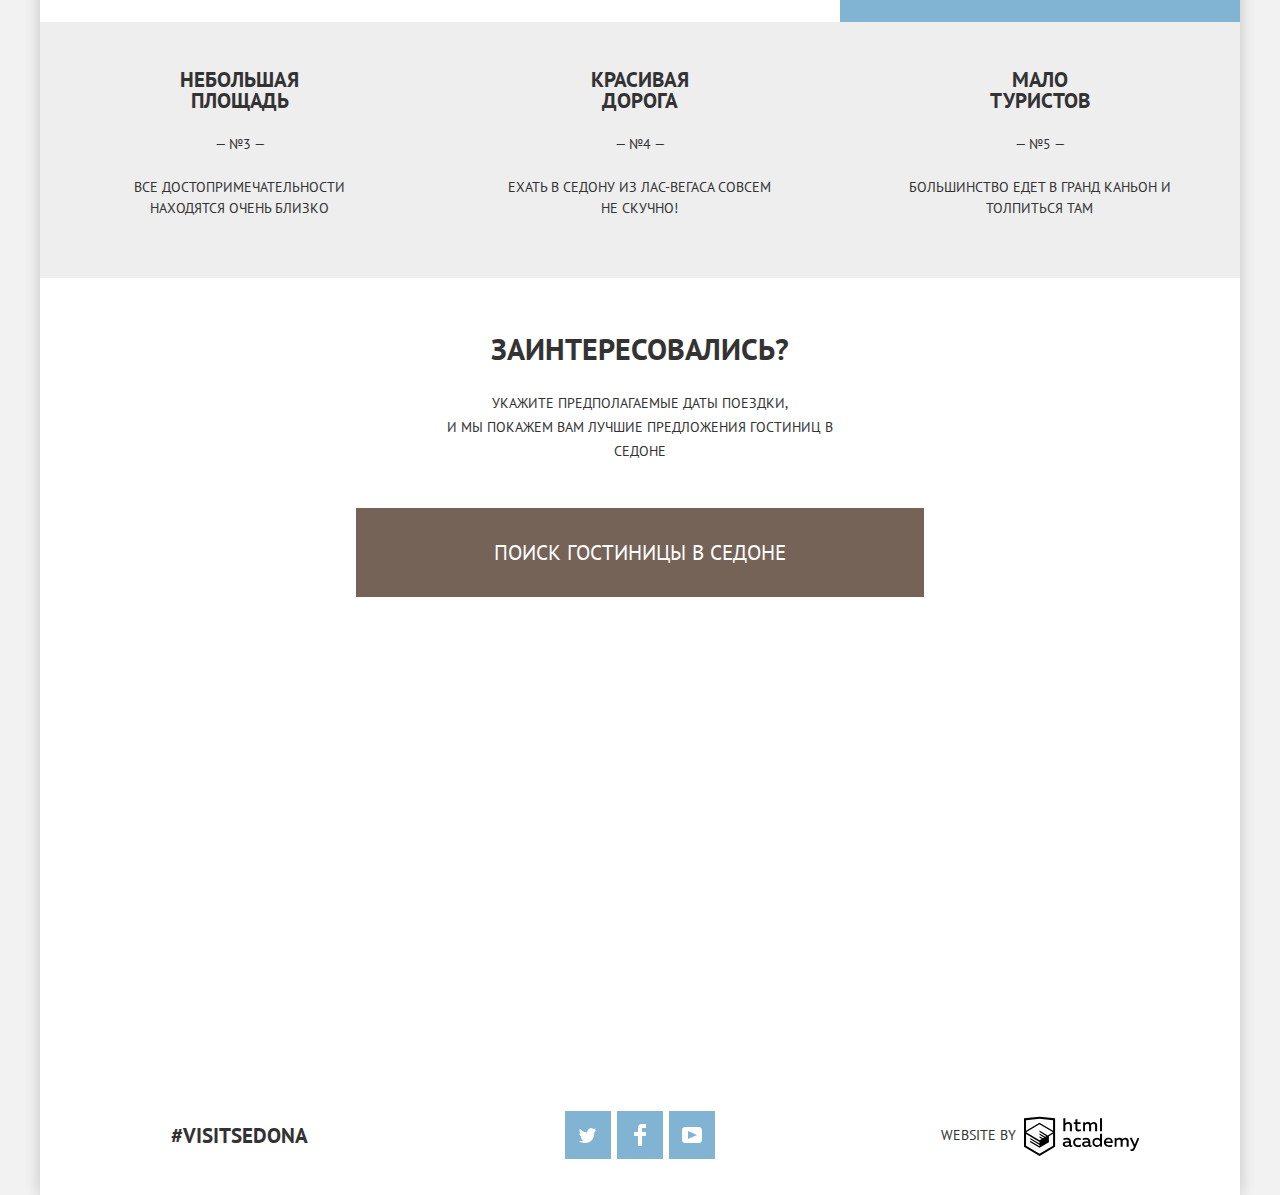
==== commit d5d8bd6e: "форма" ====
--- a/index.html
+++ b/index.html
@@ -169,18 +169,6 @@
 			</div>
 		</footer>
 	</div>
-<script>
-  	var button = document.querySelector(".hotel-search");
- 	var popup = document.querySelector(".search-form");
-  	var close = popup.querySelector(".hotel-search");
-	button.addEventListener("click", function (evt) {
-  		 evt.preventDefault();
-  		popup.classList.toggle("search-form-show");
- 	 });
-  	close.addEventListener("click", function (evt) {
-    evt.preventDefault();
-    popup.classList.toggle("search-form-show");
-  });
-</script>  
+<script src="js/scripts.js"></script>  
 </body>
 </html>--- a/css/style.css
+++ b/css/style.css
@@ -77,8 +77,6 @@
 	margin: 0;
 	width: 23%;
 }
-/*в ТЗ написано по 20%, 
-но так не выравнивается*/
 
 .site-navigation li:first-child {
 
@@ -92,9 +90,6 @@
 .site-navigation li:nth-child(2) {
 	margin-right: 8%;
 }
-/*Не уверена на счет селекторов, вроде с макетом совпало, но наверное, нужно было выбирать ссылки, а не li,
- + слишком уж как-то нагромождено и не универсально*/
- /*Периодически при перезагрузке страницы ломается порядок*/
 
 .site-navigation a {
 	color: #333333;
@@ -124,9 +119,6 @@
 	background-position: bottom,100% 21%;
 	background-size: 100% 57px,cover;
 }
- /* Картинка с горами, ниже чем на макете.
- Между shape и соседним блоком при уменьшении в браузере в нескольких положениях появляется щель.
-  Что-то не так с позиционированием? */
 
 .mountains img {
 	margin-top: 76px; 
@@ -306,8 +298,8 @@
 
 .interested .brown.hotel-search {
 	border: none;
-	margin-top: 47px;
-	padding: 30px 138px;
+	margin-top: 45px;
+	padding: 31px 138px;
 	text-align: center;
 }
 
@@ -321,10 +313,11 @@
 	flex-wrap: wrap;
 	width: 568px;
 	justify-content: space-between;
-	background-color: #ffffff;
 	left: 50%;
 	transform: translate(-50%);
 	text-align: center;
+	background-color: #ffffff;
+	box-shadow: 0 0 15px 2px rgba(0, 1, 1, 0.15)
 }
 
 .search-form-show {
@@ -430,9 +423,6 @@
 .persons:hover {
 	fill: #000;
 }
-/* +- у меня png и jpg, переделать в svg
-или вставить бэкграундом для состояний*/
-
 
 input[name="arrival"],
 input[name="departure"] {
@@ -491,12 +481,15 @@
 	border: none;
 }
 
-.search-form input:hover {
+input[name="arrival"]:hover
+input[name="departure"]:hover {
 	background-color: #ebebeb;
 }
 
-.search-form input:active {
-	background-color: #ffffff;
+input[name="arrival"]:focus
+input[name="departure"]:focus {
+	border: 1px solid #e5e5e5;
+	background-color: #ffffff; 
 }
 
 button.brown {
@@ -510,7 +503,6 @@
 button.brown:active {
 	background-color: #503e33;
 	color: #857871;
-	box-shadow: 0 10px 0 20px rgba(1, 1, 1, 0.25);
 }
 
 button.blue {
@@ -524,7 +516,6 @@
 button.blue:active {
 	background-color: #5496bd;
 	color: #88b6d1;
-	box-shadow: 0 10px 0 20px rgba(1, 1, 1, 0.25);
 }
 
 .search-form p:nth-child(3),
@@ -600,7 +591,7 @@
 .social-button:focus:active path {
 	fill: #88b6d1;
 }
-/*focus или active*/
+
 .footer-social + b {
 	font-size: 14px;
 	font-weight: 400;
@@ -972,7 +963,6 @@
 a.brown:active {
 	background-color: #503e33;
 	color: #857871;
-	box-shadow: 0 10px 0 20px rgba(1, 1, 1, 0.25);
 }
 
 a.blue {
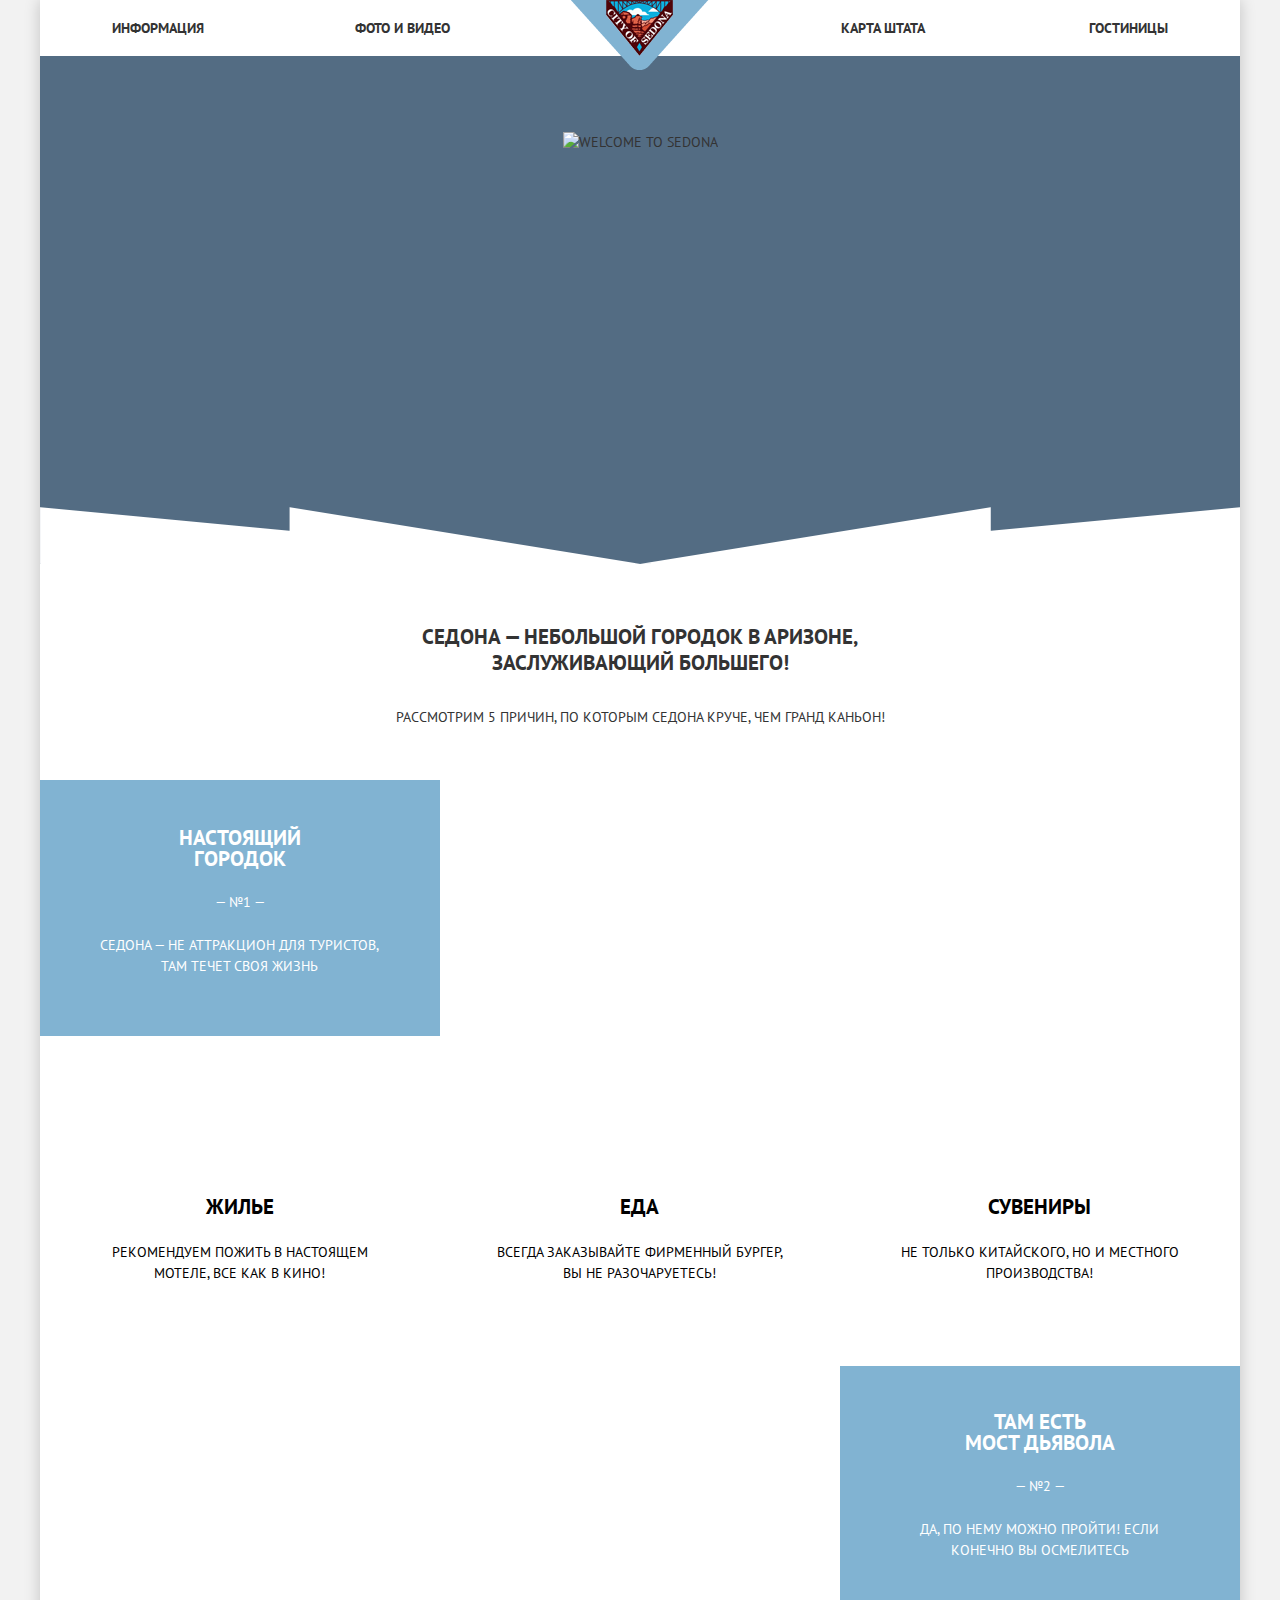
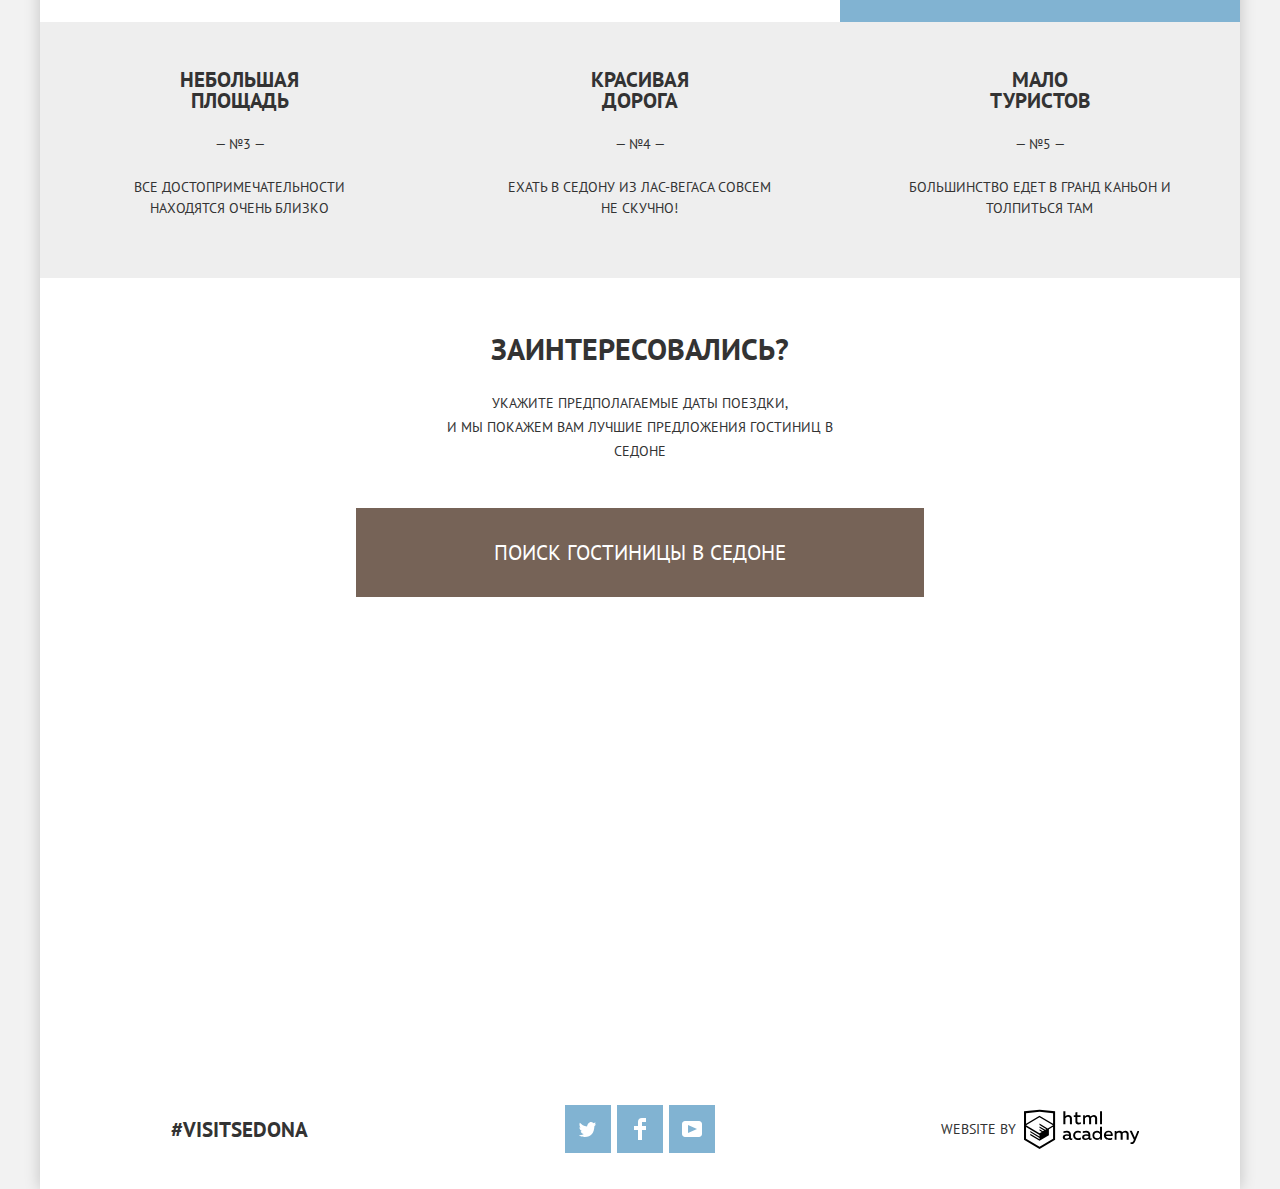
==== commit 92f13f6d: "календарь перемещение" ====
--- a/index.html
+++ b/index.html
@@ -101,12 +101,14 @@
 				</section>
 				<form class="search-form" action="#" method="get">
 					<p class="date">
-						<label for="arrival">Дата заезда:<button class="calendar" type="button"><svg xmlns="http://www.w3.org/2000/svg" width="21" height="22"><path d="M19.251 2.025h-2.845V.648c0-.381-.294-.689-.656-.689-.363 0-.656.308-.656.689v1.377h-3.938V.648c0-.381-.294-.689-.655-.689-.363 0-.657.308-.657.689v1.377H5.906V.648c0-.381-.294-.689-.656-.689-.363 0-.657.308-.657.689v1.377H1.75C.784 2.025 0 2.847 0 3.862v16.302C0 21.179.784 22 1.75 22h17.501c.966 0 1.749-.821 1.749-1.836V3.862c0-1.015-.783-1.837-1.749-1.837zm.437 18.139a.448.448 0 0 1-.437.459H1.75a.45.45 0 0 1-.438-.459V3.862a.45.45 0 0 1 .438-.459h2.844v1.378c0 .381.294.689.657.689.362 0 .656-.308.656-.689V3.403h3.938v1.378c0 .381.294.689.657.689.361 0 .655-.308.655-.689V3.403h3.938v1.378c0 .381.293.689.656.689.362 0 .656-.308.656-.689V3.403h2.845c.241 0 .437.206.437.459v16.302z"/><path fill="#a9a9a9" d="M4.594 8.225h2.625v2.066H4.594zM4.594 11.668h2.625v2.067H4.594zM4.594 15.112h2.625v2.066H4.594zM9.188 15.112h2.625v2.066H9.188zM9.188 11.668h2.625v2.067H9.188zM9.188 8.225h2.625v2.066H9.188zM13.781 15.112h2.625v2.066h-2.625zM13.781 11.668h2.625v2.067h-2.625zM13.781 8.225h2.625v2.066h-2.625z"/></svg></button></label>
+						<label for="arrival">Дата заезда:</label>
 						<input type="text" name="arrival" id="arrival" value="24 апреля 2017">
+						<button class="calendar" type="button"><svg xmlns="http://www.w3.org/2000/svg" width="21" height="22"><path d="M19.251 2.025h-2.845V.648c0-.381-.294-.689-.656-.689-.363 0-.656.308-.656.689v1.377h-3.938V.648c0-.381-.294-.689-.655-.689-.363 0-.657.308-.657.689v1.377H5.906V.648c0-.381-.294-.689-.656-.689-.363 0-.657.308-.657.689v1.377H1.75C.784 2.025 0 2.847 0 3.862v16.302C0 21.179.784 22 1.75 22h17.501c.966 0 1.749-.821 1.749-1.836V3.862c0-1.015-.783-1.837-1.749-1.837zm.437 18.139a.448.448 0 0 1-.437.459H1.75a.45.45 0 0 1-.438-.459V3.862a.45.45 0 0 1 .438-.459h2.844v1.378c0 .381.294.689.657.689.362 0 .656-.308.656-.689V3.403h3.938v1.378c0 .381.294.689.657.689.361 0 .655-.308.655-.689V3.403h3.938v1.378c0 .381.293.689.656.689.362 0 .656-.308.656-.689V3.403h2.845c.241 0 .437.206.437.459v16.302z"/><path fill="#a9a9a9" d="M4.594 8.225h2.625v2.066H4.594zM4.594 11.668h2.625v2.067H4.594zM4.594 15.112h2.625v2.066H4.594zM9.188 15.112h2.625v2.066H9.188zM9.188 11.668h2.625v2.067H9.188zM9.188 8.225h2.625v2.066H9.188zM13.781 15.112h2.625v2.066h-2.625zM13.781 11.668h2.625v2.067h-2.625zM13.781 8.225h2.625v2.066h-2.625z"/></svg></button>
 					</p>
 					<p class="date">
-						<label for="departure">Дата выезда:<button class="calendar" type="button"><svg xmlns="http://www.w3.org/2000/svg" width="21" height="22"><path d="M19.251 2.025h-2.845V.648c0-.381-.294-.689-.656-.689-.363 0-.656.308-.656.689v1.377h-3.938V.648c0-.381-.294-.689-.655-.689-.363 0-.657.308-.657.689v1.377H5.906V.648c0-.381-.294-.689-.656-.689-.363 0-.657.308-.657.689v1.377H1.75C.784 2.025 0 2.847 0 3.862v16.302C0 21.179.784 22 1.75 22h17.501c.966 0 1.749-.821 1.749-1.836V3.862c0-1.015-.783-1.837-1.749-1.837zm.437 18.139a.448.448 0 0 1-.437.459H1.75a.45.45 0 0 1-.438-.459V3.862a.45.45 0 0 1 .438-.459h2.844v1.378c0 .381.294.689.657.689.362 0 .656-.308.656-.689V3.403h3.938v1.378c0 .381.294.689.657.689.361 0 .655-.308.655-.689V3.403h3.938v1.378c0 .381.293.689.656.689.362 0 .656-.308.656-.689V3.403h2.845c.241 0 .437.206.437.459v16.302z"/><path fill="#a9a9a9" d="M4.594 8.225h2.625v2.066H4.594zM4.594 11.668h2.625v2.067H4.594zM4.594 15.112h2.625v2.066H4.594zM9.188 15.112h2.625v2.066H9.188zM9.188 11.668h2.625v2.067H9.188zM9.188 8.225h2.625v2.066H9.188zM13.781 15.112h2.625v2.066h-2.625zM13.781 11.668h2.625v2.067h-2.625zM13.781 8.225h2.625v2.066h-2.625z"/></svg></button></label>
+						<label for="departure">Дата выезда:</label>
 						<input type="text" name="departure" id="departure" value="4 июля 2017">
+						<button class="calendar" type="button"><svg xmlns="http://www.w3.org/2000/svg" width="21" height="22"><path d="M19.251 2.025h-2.845V.648c0-.381-.294-.689-.656-.689-.363 0-.656.308-.656.689v1.377h-3.938V.648c0-.381-.294-.689-.655-.689-.363 0-.657.308-.657.689v1.377H5.906V.648c0-.381-.294-.689-.656-.689-.363 0-.657.308-.657.689v1.377H1.75C.784 2.025 0 2.847 0 3.862v16.302C0 21.179.784 22 1.75 22h17.501c.966 0 1.749-.821 1.749-1.836V3.862c0-1.015-.783-1.837-1.749-1.837zm.437 18.139a.448.448 0 0 1-.437.459H1.75a.45.45 0 0 1-.438-.459V3.862a.45.45 0 0 1 .438-.459h2.844v1.378c0 .381.294.689.657.689.362 0 .656-.308.656-.689V3.403h3.938v1.378c0 .381.294.689.657.689.361 0 .655-.308.655-.689V3.403h3.938v1.378c0 .381.293.689.656.689.362 0 .656-.308.656-.689V3.403h2.845c.241 0 .437.206.437.459v16.302z"/><path fill="#a9a9a9" d="M4.594 8.225h2.625v2.066H4.594zM4.594 11.668h2.625v2.067H4.594zM4.594 15.112h2.625v2.066H4.594zM9.188 15.112h2.625v2.066H9.188zM9.188 11.668h2.625v2.067H9.188zM9.188 8.225h2.625v2.066H9.188zM13.781 15.112h2.625v2.066h-2.625zM13.781 11.668h2.625v2.067h-2.625zM13.781 8.225h2.625v2.066h-2.625z"/></svg></button>
 					</p>
 					<p>
 						<label for="adults">Взрослые:</label>
--- a/css/style.css
+++ b/css/style.css
@@ -1,4 +1,5 @@
 html {
+	-webkit-box-sizing: border-box;
 	box-sizing: border-box;
 }
 
@@ -20,6 +21,7 @@
 }
 
 *, *::before, *::after {
+	-webkit-box-sizing: inherit;
 	box-sizing: inherit;
 }
 
@@ -40,12 +42,15 @@
 	width: 1200px;
 	margin: 0 auto;
 	background-color: #ffffff;
+	-webkit-box-shadow: 0 0 15px 0 rgba(0, 1, 1, 0.2);
 	box-shadow: 0 0 15px 0 rgba(0, 1, 1, 0.2);
 }
 
 .main-navigation {
 	position: relative;
 	font-weight: 700;
+	display: -webkit-box;
+	display: -ms-flexbox;
 	display: flex;
 }
 
@@ -67,9 +72,15 @@
 	list-style: none;
 	width: 100%;
 	min-height: 56px;
-	display: flex;
+	display: -webkit-box;
+	display: -ms-flexbox;
+	display: flex;
+	-ms-flex-wrap: wrap;
 	flex-wrap: wrap;
+	-webkit-box-align: center;
+	-ms-flex-align: center;
 	align-items: center;
+	-ms-flex-pack: distribute;
 	justify-content: space-around;
 }
 
@@ -106,7 +117,8 @@
 	color: #efefef;
 }
 
-.site-navigation-current a {
+.site-navigation-current a,
+.site-navigation-current a:hover {
 	color: #766357;
 }
 
@@ -152,7 +164,10 @@
 }
 
 .reasons-list {
-	display: flex;
+	display: -webkit-box;
+	display: -ms-flexbox;
+	display: flex;
+	-ms-flex-wrap: wrap;
 	flex-wrap: wrap;
 }
 
@@ -207,12 +222,17 @@
 .reasons-list .part-1 {
 	margin: 0;
 	width: 100%;
-	display: flex;
+	display: -webkit-box;
+	display: -ms-flexbox;
+	display: flex;
+	-ms-flex-wrap: wrap;
 	flex-wrap: wrap;
 }
 
 .part-1:nth-child(2) .item-main {
 	padding: 45px 49px;
+	-webkit-box-ordinal-group: 2;
+	-ms-flex-order: 1;
 	order: 1;
 }
 
@@ -227,7 +247,12 @@
 	background-color: #ffffff;
 	color: #000000;
 	min-height: 330px;
-	display: flex;
+	display: -webkit-box;
+	display: -ms-flexbox;
+	display: flex;
+	-webkit-box-orient: horizontal;
+	-webkit-box-direction: normal;
+	-ms-flex-direction: row;
 	flex-direction: row;
 }
 
@@ -256,6 +281,8 @@
 	height: 76px;
 	top: 60px;
 	right: 50%;
+	-webkit-transform: translate(50%);
+	-ms-transform: translate(50%);
 	transform: translate(50%);
 }
 
@@ -303,43 +330,35 @@
 	text-align: center;
 }
 
-/*1px отступ сверху никак 
-не получается побороть у кнопки*/
-
 .search-form {
 	position: absolute;
 	padding: 55px;
 	display: none;
+	-ms-flex-wrap: wrap;
 	flex-wrap: wrap;
 	width: 568px;
+	-webkit-box-pack: justify;
+	-ms-flex-pack: justify;
 	justify-content: space-between;
 	left: 50%;
+	-webkit-transform: translate(-50%);
+	-ms-transform: translate(-50%);
 	transform: translate(-50%);
 	text-align: center;
 	background-color: #ffffff;
+	-webkit-box-shadow: 0 0 15px 2px rgba(0, 1, 1, 0.15);
 	box-shadow: 0 0 15px 2px rgba(0, 1, 1, 0.15)
 }
 
 .search-form-show {
-	display: flex;
+	display: -webkit-box;
+	display: -ms-flexbox;
+	display: flex;
+	-webkit-animation-name: roll;
 	animation-name: roll;
+	-webkit-animation-duration: 1.5s;
 	animation-duration: 1.5s;
 }
-/*
-@keyframes roll {
-	0% {transform: translateY(-400px);}
-	10% {transform: translateY(-360px);}
-	20% {transform: translateY(-320px);}
-	30% {transform: translateY(-280px);}
-	40% {transform: translateY(-240px);}
-	50% {transform: translateY(-200px);}
-	60% {transform: translateY(-160px);}
-	70% {transform: translateY(-120px);}
-	80% {transform: translateY(-80px);}
-	90% {transform: translateY(-40px);}
-	100% {transform: translateY(0);}
-}
-*/
 
 .search-form p { 
 	margin-bottom: 0;
@@ -347,7 +366,12 @@
 }
 
 .search-form .date {
-	display: flex;
+	position: relative;
+	display: -webkit-box;
+	display: -ms-flexbox;
+	display: flex;
+	-webkit-box-align: center;
+	-ms-flex-align: center;
 	align-items: center;
 }
 
@@ -384,24 +408,19 @@
 	padding-right: 10px;
 }
 
-label[for="arrival"] {
-	margin-right: 23px;
-}
-
+label[for="arrival"],
 label[for="departure"] {
-	margin-right: 20px;
+	width: 112px;
+	text-align: left;
+
 }
 
 label[for="arrival"] button,
 label[for="departure"] button {
 	position: absolute;
 	background-color: rgba(1, 1, 1, 0);
-	top: 62px;
-	right: 58px;
-}
-
-label[for="departure"] button {
-	top: 130px;
+	top: 6px;
+	right: 3px;
 }
 
 .calendar {
@@ -416,7 +435,7 @@
 	fill: #000;
 }
 
-.calendar:focus:active path {
+.calendar:active path {
 	fill: #81b3d2;
 }
 
@@ -449,13 +468,14 @@
 	stroke: #000;
 }
 
-.persons:active:focus line,
-.persons:active:focus line {
+.persons:active line,
+.persons:active line {
 	stroke: #81b3d2;
 }
 
 .persons {
 	width: 38px;
+	cursor: pointer;
 }
 
 .persons img {
@@ -473,6 +493,7 @@
 	font-size: 21px;
 	color: #ffffff;
 	text-transform: uppercase;
+	cursor: pointer;
 }
 
 .search-form input,
@@ -481,12 +502,12 @@
 	border: none;
 }
 
-input[name="arrival"]:hover
+input[name="arrival"]:hover,
 input[name="departure"]:hover {
 	background-color: #ebebeb;
 }
 
-input[name="arrival"]:focus
+input[name="arrival"]:focus,
 input[name="departure"]:focus {
 	border: 1px solid #e5e5e5;
 	background-color: #ffffff; 
@@ -520,11 +541,14 @@
 
 .search-form p:nth-child(3),
 .search-form p:nth-child(4) {
+	display: -webkit-box;
+	display: -ms-flexbox;
 	display: flex;
 }
 
 .map {
 	overflow: hidden;
+	line-height: 0;
 }
 
 .map-img {
@@ -533,9 +557,13 @@
 }
 
 .main-footer .container {
-	padding: 0;
+	padding: 33px 0;
 	min-height: 120px;
-	display: flex;
+	display: -webkit-box;
+	display: -ms-flexbox;
+	display: flex;
+	-webkit-box-align: center;
+	-ms-flex-align: center;
 	align-items: center;
 }
 
@@ -560,16 +588,30 @@
 	margin: 0 auto;
 	padding: 0;
 	list-style: none;
+	display: -webkit-box;
+	display: -ms-flexbox;
 	display: flex;
 	width: 150px;
+	-webkit-box-orient: horizontal;
+	-webkit-box-direction: normal;
+	-ms-flex-direction: row;
 	flex-direction: row;
+	-ms-flex-wrap: wrap;
 	flex-wrap: wrap;
+	-webkit-box-pack: justify;
+	-ms-flex-pack: justify;
 	justify-content: space-between;
 }
 
 .social-button {
-	display: flex;
+	display: -webkit-box;
+	display: -ms-flexbox;
+	display: flex;
+	-webkit-box-pack: center;
+	-ms-flex-pack: center;
 	justify-content: center;
+	-webkit-box-align: center;
+	-ms-flex-align: center;
 	align-items: center;
 	width: 46px;
 	height: 48px;
@@ -599,13 +641,19 @@
 
 .created-by {
 	width: 33.3333%;
-	display: flex;
+	display: -webkit-box;
+	display: -ms-flexbox;
+	display: flex;
+	-webkit-box-align: center;
+	-ms-flex-align: center;
 	align-items: center;
+	-webkit-box-pack: center;
+	-ms-flex-pack: center;
 	justify-content: center;
 }
 
 .logo-html {
-	margin-top: 9px;
+	margin-top: 7px;
 	margin-left: 8px;
 }
 
@@ -625,9 +673,13 @@
 	background-size: cover;
 	background-color: #81b3d2;
 	color: #ffffff;
-	padding: 30px 6% 32px;
+	padding: 27px 6% 32px;
 	min-height: 217px;
-	display: flex;
+	display: -webkit-box;
+	display: -ms-flexbox;
+	display: flex;
+	-webkit-box-pack: justify;
+	-ms-flex-pack: justify;
 	justify-content: space-between;
 }
 
@@ -654,7 +706,7 @@
 
 .checkbox input[type="checkbox"] + .checkbox-indicator {
 	position: absolute;
-	top: 0;
+	top: -1px;
 	left: 0;
 	width: 27px;
 	height: 23px;
@@ -668,9 +720,9 @@
 }
 
 .checkbox input[type="checkbox"]:focus + .checkbox-indicator {
-  border-color: #663d15;
-  outline: thin dotted;
-  outline: 5px auto -webkit-focus-ring-color;
+	border-color: #663d15;
+	outline: thin dotted;
+	outline: 5px auto -webkit-focus-ring-color;
 }
 
 .checkbox input[type="checkbox"]:disabled + .checkbox-indicator {
@@ -694,13 +746,13 @@
 	font-weight: 700;
 	font-size: 16px;
 	line-height: 21px;
-	margin-bottom: 21px;
+	margin-bottom: 24px;
 
 }
 
 .selection-item label {
 	font-size: 14px;
-	font-weight: 400px;
+	font-weight: 400;
 }
 
 .cost-per-day {
@@ -710,13 +762,14 @@
 }
 
 .cost-per-day legend {
-	margin-bottom: 7px;
+	margin-bottom: 10px;
 	font-size: 16px;
 	line-height: 21px;
 }
 
 .price-controls {
 	position: relative;
+	display: flex;
 	height: 36px;
 	margin: 0;
 	margin-bottom: 20px;
@@ -728,15 +781,19 @@
 .price-controls label {
 	display: inline-block;
 	font-size: 14px;
-	line-height: 38px;
-	vertical-align: center;
+	line-height: 33px;
+	vertical-align: middle;
 	cursor: pointer;
 }
 
-.price-controls .min-price,
+.price-controls .min-price {
+	width: 87px;
+	padding-left: 66px;
+}
+
 .price-controls .max-price {
-  width: 90px;
-  padding-left: 65px;
+	width: 97px;
+	padding-left: 75px;
 }
 
 .price-controls input {
@@ -753,6 +810,8 @@
 	position: absolute;
 	top: 50%;
 	left: 50%;
+	-webkit-transform: translate(-50%, -50%);
+	-ms-transform: translate(-50%, -50%);
 	transform: translate(-50%, -50%);
 	width: 2px;
 	height: 22px;
@@ -761,7 +820,7 @@
 
 .range-controls {
 	position: relative;
-	margin-bottom: 32px;
+	margin-bottom: 31px;
 }
 
 .range-controls .scale {
@@ -782,6 +841,7 @@
 	background-color: #ababab;
 	border: 8px solid #ffffff;
 	border-radius: 50%;
+	-webkit-box-shadow: 0 2px 1px 0 rgba(0, 1, 1, 0.2);
 	box-shadow: 0 2px 1px 0 rgba(0, 1, 1, 0.2);
 	cursor: pointer;
 }
@@ -799,7 +859,7 @@
 }
 
 button.transparent {
-	padding: 9px 34px;
+	padding: 8px 34px;
 	display: block;
 	margin-left: 85px;
 	margin-right: 95px;
@@ -818,24 +878,26 @@
 }
 
 .sortation {
-	padding: 0;
-	min-height: 87px;
+	padding: 32px 6% 28px;
+	min-height: 86px;
 	border-bottom: 1px solid #e5e5e5;
-	display: flex;
+	display: -webkit-box;
+	display: -ms-flexbox;
+	display: flex;
+	-webkit-box-align: center;
+	-ms-flex-align: center;
 	align-items: center;
 }
 
 ul.sortation-list {
 	padding: 0;
+	display: -webkit-box;
+	display: -ms-flexbox;
 	display: flex;
 }
 
 .sortation-item {
 	margin-left: 33px;
-}
-
-.sortation {
-	padding: 30px 6%;
 }
 
 .sortation h2 {
@@ -877,27 +939,33 @@
 
 
 ul.arrows {
+	display: -webkit-box;
+	display: -ms-flexbox;
 	display: flex;
 	margin-left: auto;
+	-webkit-box-align: center;
+	-ms-flex-align: center;
 	align-items: center;
-}
-
-.arrow-up  a {
+	margin-right: 1px;
+}
+
+.arrow-up {
 	margin-right: 12px;
 	display: inline-block;
 	vertical-align: middle; 
 }
 
-.arrow-down a {
-}
-
-.arrow-up a,
-.arrow-down a {
+.arrow-up:hover polygon {
+	fill: #000;
+}
+
+.arrow-up:active polygon {
+	fill: #81d3b2;
+}
+
+.arrow-up,
+.arrow-down {
 	display: block;
-}
-
-.arrows a:active path {
-	background-color: #81b3d2;
 }
 
 .catalog-list {
@@ -908,21 +976,30 @@
 .catalog-item {
 	padding: 30px 6%;
 	border-bottom: 1px solid #e5e5e5;
+	display: -webkit-box;
+	display: -ms-flexbox;
 	display: flex;
 }
 
 .catalog-item > p {
 	margin: 0;
+}
+
+.hotel-img a {
+	display: block;
+	height: 0;
 }
 
 .catalog-item .hotel-info {
 	margin-left: 30px;
-	min-height: 95px;
+	min-height: 90px;
+	-webkit-box-flex: 1;
+	-ms-flex: 1 0 auto;
 	flex: 1 0 auto;
 }
 
 .hotel-info h3 {
-	margin: 0;
+	margin: -2px 0 0;
 	margin-bottom: 10px;
 }
  
@@ -939,7 +1016,7 @@
 }
 
 .hotel-info p:first-of-type {
-	margin-bottom: 17px;
+	margin-bottom: 15px;
 }
 
 .catalog-item-title {
@@ -948,7 +1025,7 @@
 }
 
 .catalog-item-reserve .button {
-	padding: 6px 17px;
+	padding: 5px 17px;
 }
 
 a.brown {
@@ -980,15 +1057,27 @@
 }
 
 .catalog-item .grade {
-	display: flex;
+	display: -webkit-box;
+	display: -ms-flexbox;
+	display: flex;
+	-webkit-box-orient: vertical;
+	-webkit-box-direction: normal;
+	-ms-flex-direction: column;
 	flex-direction: column;
+	-webkit-box-pack: justify;
+	-ms-flex-pack: justify;
 	justify-content: space-between;
 
 }
 
 ul.stars {
+	display: -webkit-box;
+	display: -ms-flexbox;
 	display: flex;
 	padding: 0;
+	margin: -2px 0 0;
+	-webkit-box-pack: end;
+	-ms-flex-pack: end;
 	justify-content: flex-end;
 	width: 110px;
 }
@@ -996,7 +1085,7 @@
 li.star {
 	color: #81b3d2;
 	position: relative;
-	padding-left: 24px;
+	padding-left: 23px;
 	width: 20px;
 	height: 20px;
 }
@@ -1004,14 +1093,6 @@
 li.star:last-child {
 	padding-left: 0; 
 }
-
-/*.star::before {
-	content: "";
-	background: url("../img/star.svg") no-repeat;
-	width: 20px;
-	height: 20px;
-	fill: #81b3d2;
-*/
 
 .star-box {
 	position: absolute;
@@ -1028,4 +1109,3 @@
 	padding: 4px 13px;
 } 
 
-
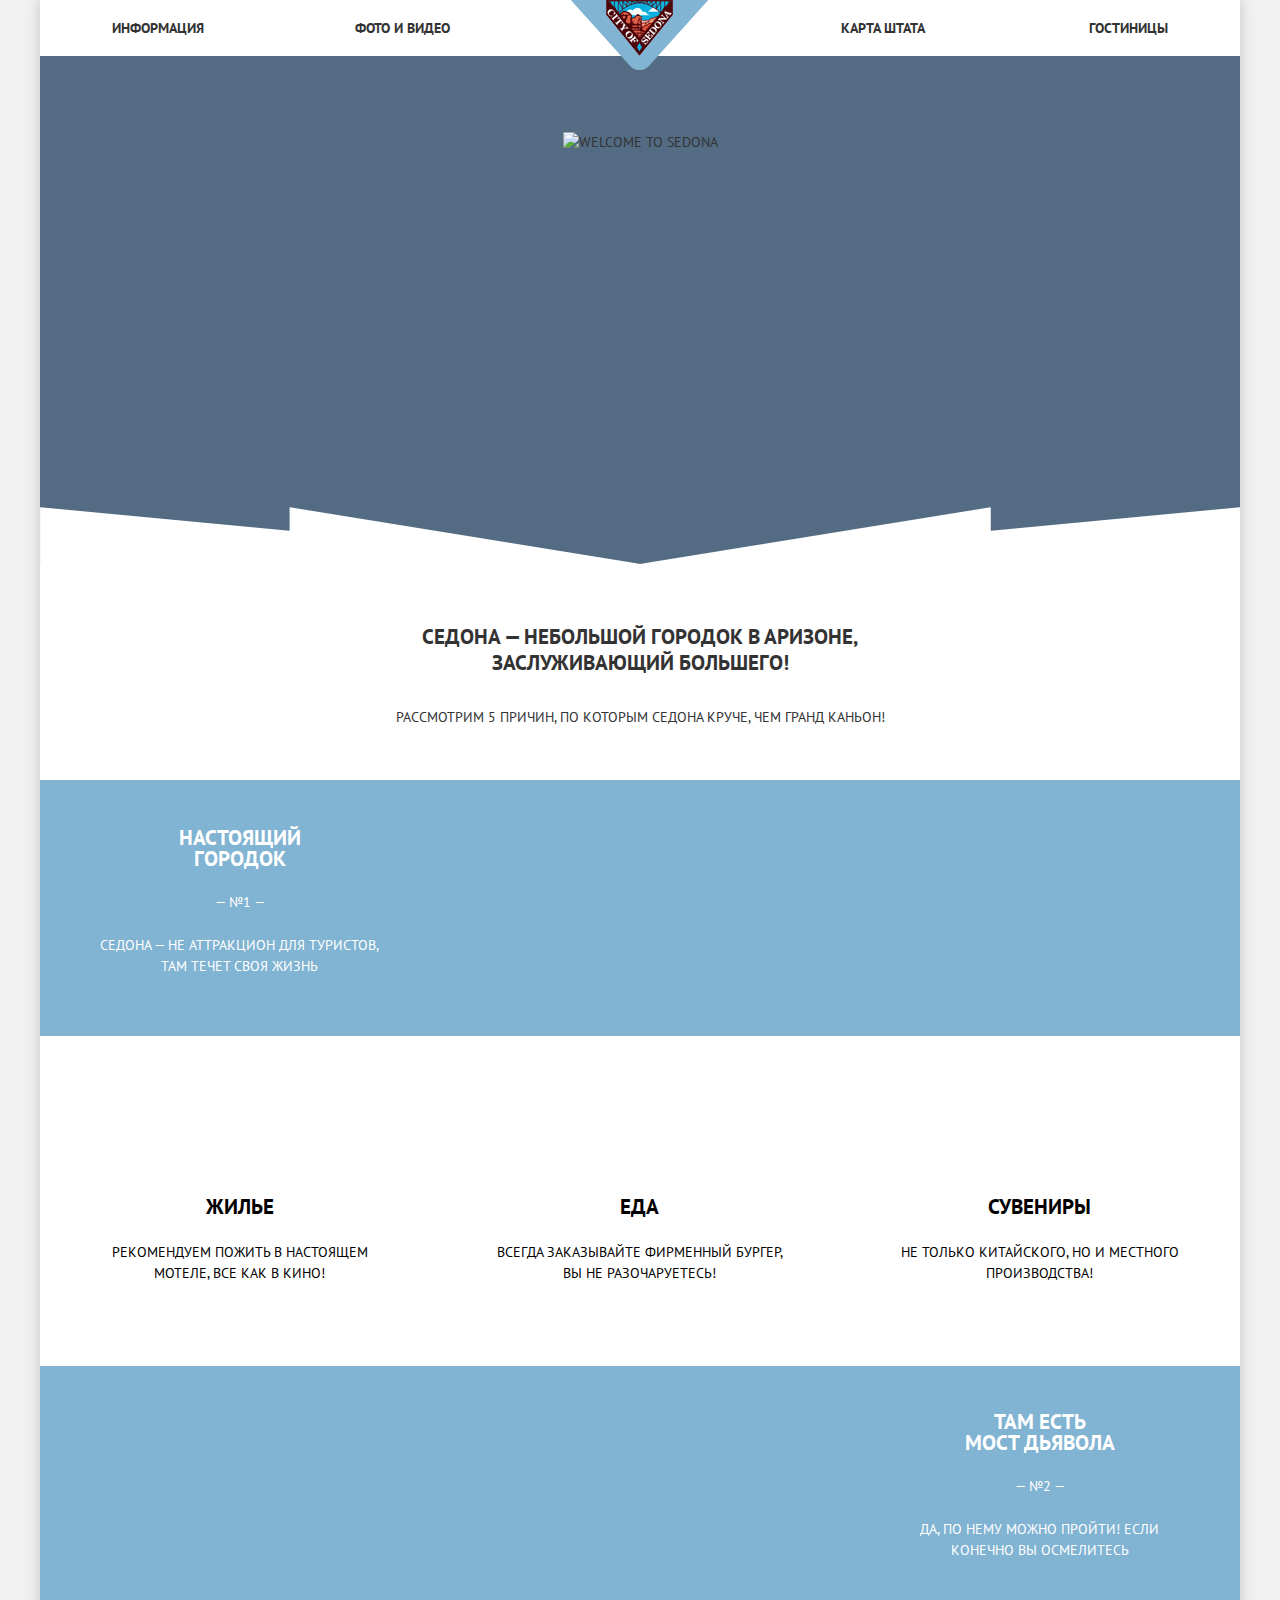
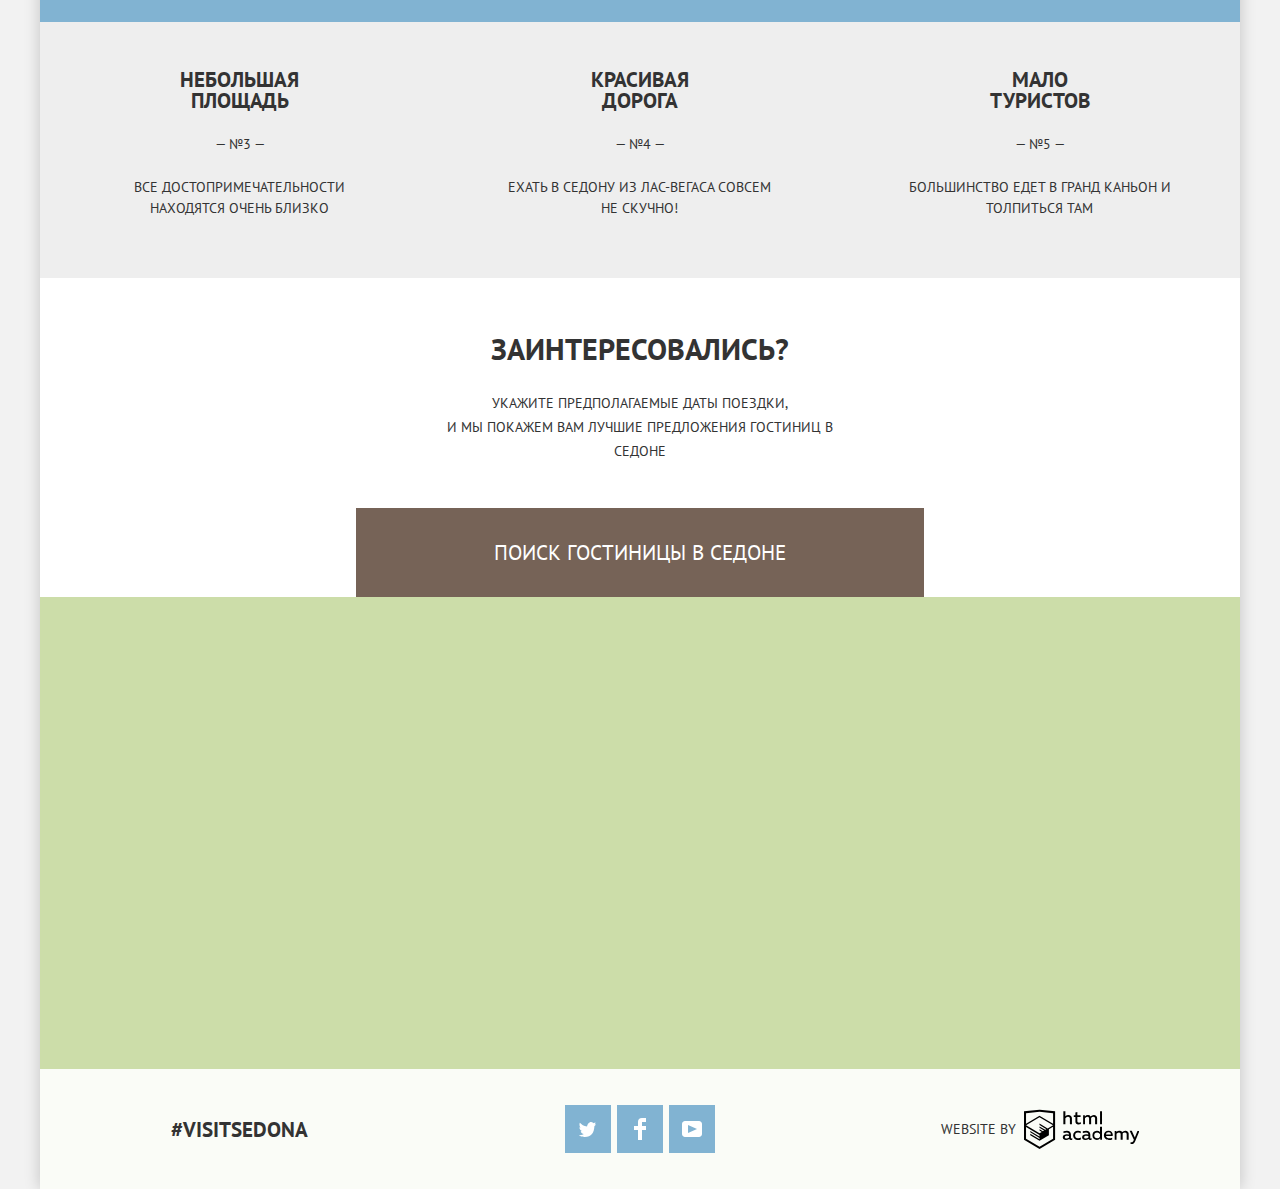
==== commit bf3a861e: "Д20 - Работает без java" ====
--- a/index.html
+++ b/index.html
@@ -1,8 +1,12 @@
 <!DOCTYPE html>
-<html lang="ru">
+<html lang="ru" class="no-js">
 <head>
 	<meta charset="utf-8">
 	<title>Седона</title>
+	<script>
+		document.documentElement
+			.classList.replace('no-js', 'js');
+	</script>
 	<link href="https://fonts.googleapis.com/css?family=PT+Sans:400,700&amp;subset=cyrillic" rel="stylesheet">
 	<link rel="stylesheet" href="css/normalize.css">
 	<link rel="stylesheet" href="css/style.css">
@@ -67,7 +71,7 @@
 								<span class="explanation">Да, по нему можно пройти! Если конечно вы осмелитесь</span>
 							</p>
 						</div>
-						<p class="images"><img src="img/canyon.jpg" alt="Изображение каньона"width="800" height="401"></p>
+						<p class="images"><img src="img/canyon.jpg" alt="Изображениe каньона" width="800" height="401"></p>
 					</li>
 					<li class="reason-item part-2">
 						<h3>Небольшая<br>площадь</h3>
@@ -138,7 +142,7 @@
 			</section>
 			<section class="map">
 				<h2 class="visually-hidden">Карта</h2>
-				<iframe src="https://www.google.com/maps/embed?pb=!1m18!1m12!1m3!1d760196.3641779557!2d-111.7692748860155!3d34.90325868790943!2m3!1f0!2f0!3f0!3m2!1i1024!2i768!4f13.1!3m3!1m2!1s0x872da132f942b00d%3A0x5548c523fa6c8efd!2z0KHQtdC00L7QvdCwLCDQkNGA0LjQt9C-0L3QsCA4NjMzNiwg0KHQqNCQ!5e0!3m2!1sru!2sru!4v1522410298455" width="1200" height="592" frameborder="0" style="border:0" allowfullscreen></iframe>
+				<iframe src="https://www.google.com/maps/embed?pb=!1m18!1m12!1m3!1d760196.3641779557!2d-111.7692748860155!3d34.90325868790943!2m3!1f0!2f0!3f0!3m2!1i1024!2i768!4f13.1!3m3!1m2!1s0x872da132f942b00d%3A0x5548c523fa6c8efd!2z0KHQtdC00L7QvdCwLCDQkNGA0LjQt9C-0L3QsCA4NjMzNiwg0KHQqNCQ!5e0!3m2!1sru!2sru!4v1522410298455" width="1200" height="592" style="border:0" allowfullscreen></iframe>
 				<p class="map-img"><img src="img/map.jpg" alt="Карта" width="1200" height="592"></p>
 			</section>
 		</main>
@@ -167,7 +171,7 @@
 						</li>
 					</ul>
 				</div>
-				<b class="created-by">WebSite By <a class="logo-html" href="https://htmlacademy.ru/intensive/htmlcss" alt="HTML-Academy"><svg data-name="Layer 1" xmlns="http://www.w3.org/2000/svg" viewBox="0 0 113 39" width="115" height="41" ><path d="M46.84 28.22a2.07 2.07 0 0 0 .58-.11v1.4a3.41 3.41 0 0 1-1.24.22 1.75 1.75 0 0 1-1.75-1 5.08 5.08 0 0 1-3.3 1.13c-1.59 0-3.06-.87-3.06-2.68 0-2.24 2.08-2.93 3.9-2.93a11.63 11.63 0 0 1 2.28.26v-.31c0-1.09-.8-1.86-2.3-1.86a7.79 7.79 0 0 0-3.15.67v-1.79a10.72 10.72 0 0 1 3.35-.58c2.48 0 4 1.18 4 3.83v3.14a.57.57 0 0 0 .69.61zm-6.76-1.19a1.42 1.42 0 0 0 1.64 1.29 3.56 3.56 0 0 0 2.53-1v-1.51a10.21 10.21 0 0 0-1.9-.22c-1.1.01-2.27.35-2.27 1.45zM53.06 20.62a5.29 5.29 0 0 1 2.7.67v1.79a4.28 4.28 0 0 0-2.42-.73 2.89 2.89 0 1 0 0 5.76 5.26 5.26 0 0 0 2.55-.67v1.8a6.58 6.58 0 0 1-2.9.6 4.42 4.42 0 0 1-4.72-4.54 4.54 4.54 0 0 1 4.79-4.68zM65.84 28.22a2.07 2.07 0 0 0 .58-.11v1.4a3.41 3.41 0 0 1-1.24.22 1.75 1.75 0 0 1-1.75-1 5.08 5.08 0 0 1-3.3 1.13c-1.59 0-3.06-.87-3.06-2.68 0-2.24 2.08-2.93 3.9-2.93a11.63 11.63 0 0 1 2.28.26v-.31c0-1.09-.8-1.86-2.3-1.86a7.79 7.79 0 0 0-3.15.67v-1.79a10.72 10.72 0 0 1 3.35-.58c2.48 0 4 1.18 4 3.83v3.14a.57.57 0 0 0 .69.61zm-6.76-1.19a1.42 1.42 0 0 0 1.64 1.29 3.56 3.56 0 0 0 2.53-1v-1.51a10.21 10.21 0 0 0-1.9-.22c-1.11.01-2.27.35-2.27 1.45zM76.67 16.85v12.76h-1.76v-1.39a4.07 4.07 0 0 1-3.35 1.62 4.62 4.62 0 0 1 0-9.22 4 4 0 0 1 3.15 1.37v-5.14h2zm-4.76 5.48a2.9 2.9 0 0 0 0 5.8 3 3 0 0 0 2.79-1.84v-2.13a3.06 3.06 0 0 0-2.79-1.83zM82.99 20.62c3.48 0 4.68 2.81 4.12 5.34h-6.58c.22 1.57 1.75 2.22 3.35 2.22a6.41 6.41 0 0 0 2.77-.62v1.68a7.5 7.5 0 0 1-3.14.6c-2.68 0-5-1.53-5-4.61a4.39 4.39 0 0 1 4.48-4.61zm.09 1.62a2.39 2.39 0 0 0-2.57 2.26h4.85a2.06 2.06 0 0 0-2.28-2.26zM89.1 29.61v-8.75h1.73v1.09a4 4 0 0 1 2.92-1.33 3 3 0 0 1 2.73 1.4 4.33 4.33 0 0 1 3.06-1.4 3.21 3.21 0 0 1 3.32 3.52v5.47h-2V24.2a1.67 1.67 0 0 0-1.73-1.84 2.94 2.94 0 0 0-2.17 1.18V29.61h-2V24.2a1.67 1.67 0 0 0-1.73-1.84 3.11 3.11 0 0 0-2.32 1.35v5.91h-2zM111.47 20.86h2l-4.1 9.93c-.95 2.28-2.19 3-3.52 3a5 5 0 0 1-1.15-.15v-1.66a3 3 0 0 0 .89.13c.95 0 1.66-.67 2.17-2l.18-.44-4.16-8.82h2.13l3 6.6zM40.66 1.53v5a4 4 0 0 1 2.83-1.2A3.41 3.41 0 0 1 47.1 8.9v5.41h-2V9.15a1.9 1.9 0 0 0-2-2.1 3.08 3.08 0 0 0-2.44 1.46v5.8h-2V1.53h2zM52.43 2.42v3.12h3.17v1.71h-3.17v4c0 1.15.53 1.53 1.66 1.53a4.71 4.71 0 0 0 1.77-.35v1.68a7.14 7.14 0 0 1-2.35.38 2.68 2.68 0 0 1-3-2.88V7.23h-1.6V5.52h1.57V2.88zM58.1 14.29V5.54h1.73v1.09a4 4 0 0 1 2.92-1.33 3 3 0 0 1 2.73 1.4 4.33 4.33 0 0 1 3.06-1.4 3.21 3.21 0 0 1 3.32 3.52v5.47h-2V8.88a1.67 1.67 0 0 0-1.73-1.84 2.94 2.94 0 0 0-2.17 1.18V14.29h-2V8.88a1.67 1.67 0 0 0-1.73-1.84 3.11 3.11 0 0 0-2.32 1.35v5.91h-2zM74.72 1.52h1.95v12.76h-1.95zM15.44.02h-.16L0 1.62v28l15.28 9.09 15.28-9.09v-28zm13.12 28.45l-13.28 7.9L2 28.47V16.99l13.22 7.87v1.43l-9.07-5.4v1.38l9.11 5.47v1.46l-9.1-5.42v1.38l9.11 5.47 9.19-5.5V19.22l4.1-2.45v11.67zm0-13.16l-3.65 2.14-1.68 1-8-4.76v1.38l6.84 4.07h-.06l-.15.09-1 .57-5.64-3.36v1.38l4.45 2.65-1.05.7-3.36-2v1.38l2.21 1.3-2.25 1.35-13.16-7.82 13.17-7.92zm0-1.39L15.21 6.05l-13.2 7.86V3.41l13.28-1.39 13.28 1.39v10.51z" fill="#000"/></svg></a></b>
+				<b class="created-by">WebSite By <a class="logo-html" href="https://htmlacademy.ru/intensive/htmlcss" aria-label="HTML-Academy"><svg data-name="Layer 1" xmlns="http://www.w3.org/2000/svg" viewBox="0 0 113 39" width="115" height="41"><path d="M46.84 28.22a2.07 2.07 0 0 0 .58-.11v1.4a3.41 3.41 0 0 1-1.24.22 1.75 1.75 0 0 1-1.75-1 5.08 5.08 0 0 1-3.3 1.13c-1.59 0-3.06-.87-3.06-2.68 0-2.24 2.08-2.93 3.9-2.93a11.63 11.63 0 0 1 2.28.26v-.31c0-1.09-.8-1.86-2.3-1.86a7.79 7.79 0 0 0-3.15.67v-1.79a10.72 10.72 0 0 1 3.35-.58c2.48 0 4 1.18 4 3.83v3.14a.57.57 0 0 0 .69.61zm-6.76-1.19a1.42 1.42 0 0 0 1.64 1.29 3.56 3.56 0 0 0 2.53-1v-1.51a10.21 10.21 0 0 0-1.9-.22c-1.1.01-2.27.35-2.27 1.45zM53.06 20.62a5.29 5.29 0 0 1 2.7.67v1.79a4.28 4.28 0 0 0-2.42-.73 2.89 2.89 0 1 0 0 5.76 5.26 5.26 0 0 0 2.55-.67v1.8a6.58 6.58 0 0 1-2.9.6 4.42 4.42 0 0 1-4.72-4.54 4.54 4.54 0 0 1 4.79-4.68zM65.84 28.22a2.07 2.07 0 0 0 .58-.11v1.4a3.41 3.41 0 0 1-1.24.22 1.75 1.75 0 0 1-1.75-1 5.08 5.08 0 0 1-3.3 1.13c-1.59 0-3.06-.87-3.06-2.68 0-2.24 2.08-2.93 3.9-2.93a11.63 11.63 0 0 1 2.28.26v-.31c0-1.09-.8-1.86-2.3-1.86a7.79 7.79 0 0 0-3.15.67v-1.79a10.72 10.72 0 0 1 3.35-.58c2.48 0 4 1.18 4 3.83v3.14a.57.57 0 0 0 .69.61zm-6.76-1.19a1.42 1.42 0 0 0 1.64 1.29 3.56 3.56 0 0 0 2.53-1v-1.51a10.21 10.21 0 0 0-1.9-.22c-1.11.01-2.27.35-2.27 1.45zM76.67 16.85v12.76h-1.76v-1.39a4.07 4.07 0 0 1-3.35 1.62 4.62 4.62 0 0 1 0-9.22 4 4 0 0 1 3.15 1.37v-5.14h2zm-4.76 5.48a2.9 2.9 0 0 0 0 5.8 3 3 0 0 0 2.79-1.84v-2.13a3.06 3.06 0 0 0-2.79-1.83zM82.99 20.62c3.48 0 4.68 2.81 4.12 5.34h-6.58c.22 1.57 1.75 2.22 3.35 2.22a6.41 6.41 0 0 0 2.77-.62v1.68a7.5 7.5 0 0 1-3.14.6c-2.68 0-5-1.53-5-4.61a4.39 4.39 0 0 1 4.48-4.61zm.09 1.62a2.39 2.39 0 0 0-2.57 2.26h4.85a2.06 2.06 0 0 0-2.28-2.26zM89.1 29.61v-8.75h1.73v1.09a4 4 0 0 1 2.92-1.33 3 3 0 0 1 2.73 1.4 4.33 4.33 0 0 1 3.06-1.4 3.21 3.21 0 0 1 3.32 3.52v5.47h-2V24.2a1.67 1.67 0 0 0-1.73-1.84 2.94 2.94 0 0 0-2.17 1.18V29.61h-2V24.2a1.67 1.67 0 0 0-1.73-1.84 3.11 3.11 0 0 0-2.32 1.35v5.91h-2zM111.47 20.86h2l-4.1 9.93c-.95 2.28-2.19 3-3.52 3a5 5 0 0 1-1.15-.15v-1.66a3 3 0 0 0 .89.13c.95 0 1.66-.67 2.17-2l.18-.44-4.16-8.82h2.13l3 6.6zM40.66 1.53v5a4 4 0 0 1 2.83-1.2A3.41 3.41 0 0 1 47.1 8.9v5.41h-2V9.15a1.9 1.9 0 0 0-2-2.1 3.08 3.08 0 0 0-2.44 1.46v5.8h-2V1.53h2zM52.43 2.42v3.12h3.17v1.71h-3.17v4c0 1.15.53 1.53 1.66 1.53a4.71 4.71 0 0 0 1.77-.35v1.68a7.14 7.14 0 0 1-2.35.38 2.68 2.68 0 0 1-3-2.88V7.23h-1.6V5.52h1.57V2.88zM58.1 14.29V5.54h1.73v1.09a4 4 0 0 1 2.92-1.33 3 3 0 0 1 2.73 1.4 4.33 4.33 0 0 1 3.06-1.4 3.21 3.21 0 0 1 3.32 3.52v5.47h-2V8.88a1.67 1.67 0 0 0-1.73-1.84 2.94 2.94 0 0 0-2.17 1.18V14.29h-2V8.88a1.67 1.67 0 0 0-1.73-1.84 3.11 3.11 0 0 0-2.32 1.35v5.91h-2zM74.72 1.52h1.95v12.76h-1.95zM15.44.02h-.16L0 1.62v28l15.28 9.09 15.28-9.09v-28zm13.12 28.45l-13.28 7.9L2 28.47V16.99l13.22 7.87v1.43l-9.07-5.4v1.38l9.11 5.47v1.46l-9.1-5.42v1.38l9.11 5.47 9.19-5.5V19.22l4.1-2.45v11.67zm0-13.16l-3.65 2.14-1.68 1-8-4.76v1.38l6.84 4.07h-.06l-.15.09-1 .57-5.64-3.36v1.38l4.45 2.65-1.05.7-3.36-2v1.38l2.21 1.3-2.25 1.35-13.16-7.82 13.17-7.92zm0-1.39L15.21 6.05l-13.2 7.86V3.41l13.28-1.39 13.28 1.39v10.51z" fill="#000"/></svg></a></b>
 			</div>
 		</footer>
 	</div>
--- a/css/style.css
+++ b/css/style.css
@@ -205,6 +205,7 @@
 	width: 66.6666%;
 	position: relative;
 	overflow: hidden;
+	background-color: #81b3d2;
 }
 
 .images img {
@@ -330,9 +331,12 @@
 	text-align: center;
 }
 
-.search-form {
+.js .search-form {
 	position: absolute;
 	padding: 55px;
+	display: -webkit-box;
+	display: -ms-flexbox;
+	display: flex;
 	display: none;
 	-ms-flex-wrap: wrap;
 	flex-wrap: wrap;
@@ -350,7 +354,7 @@
 	box-shadow: 0 0 15px 2px rgba(0, 1, 1, 0.15)
 }
 
-.search-form-show {
+.js .search-form-show {
 	display: -webkit-box;
 	display: -ms-flexbox;
 	display: flex;
@@ -412,12 +416,11 @@
 label[for="departure"] {
 	width: 112px;
 	text-align: left;
-
-}
-
-label[for="arrival"] button,
-label[for="departure"] button {
-	position: absolute;
+}
+
+.date button,
+.date button {
+ 	position: absolute;
 	background-color: rgba(1, 1, 1, 0);
 	top: 6px;
 	right: 3px;
@@ -549,6 +552,7 @@
 .map {
 	overflow: hidden;
 	line-height: 0;
+	background-color: #ccdda9;
 }
 
 .map-img {
@@ -626,7 +630,7 @@
 	background-color: #5496bd;
 }
 
-..social-button:hover path {
+.social-button:hover path {
 	fill: #88b6d1;
 }
 
@@ -988,6 +992,7 @@
 .hotel-img a {
 	display: block;
 	height: 0;
+	background-color: #81d3b2;
 }
 
 .catalog-item .hotel-info {
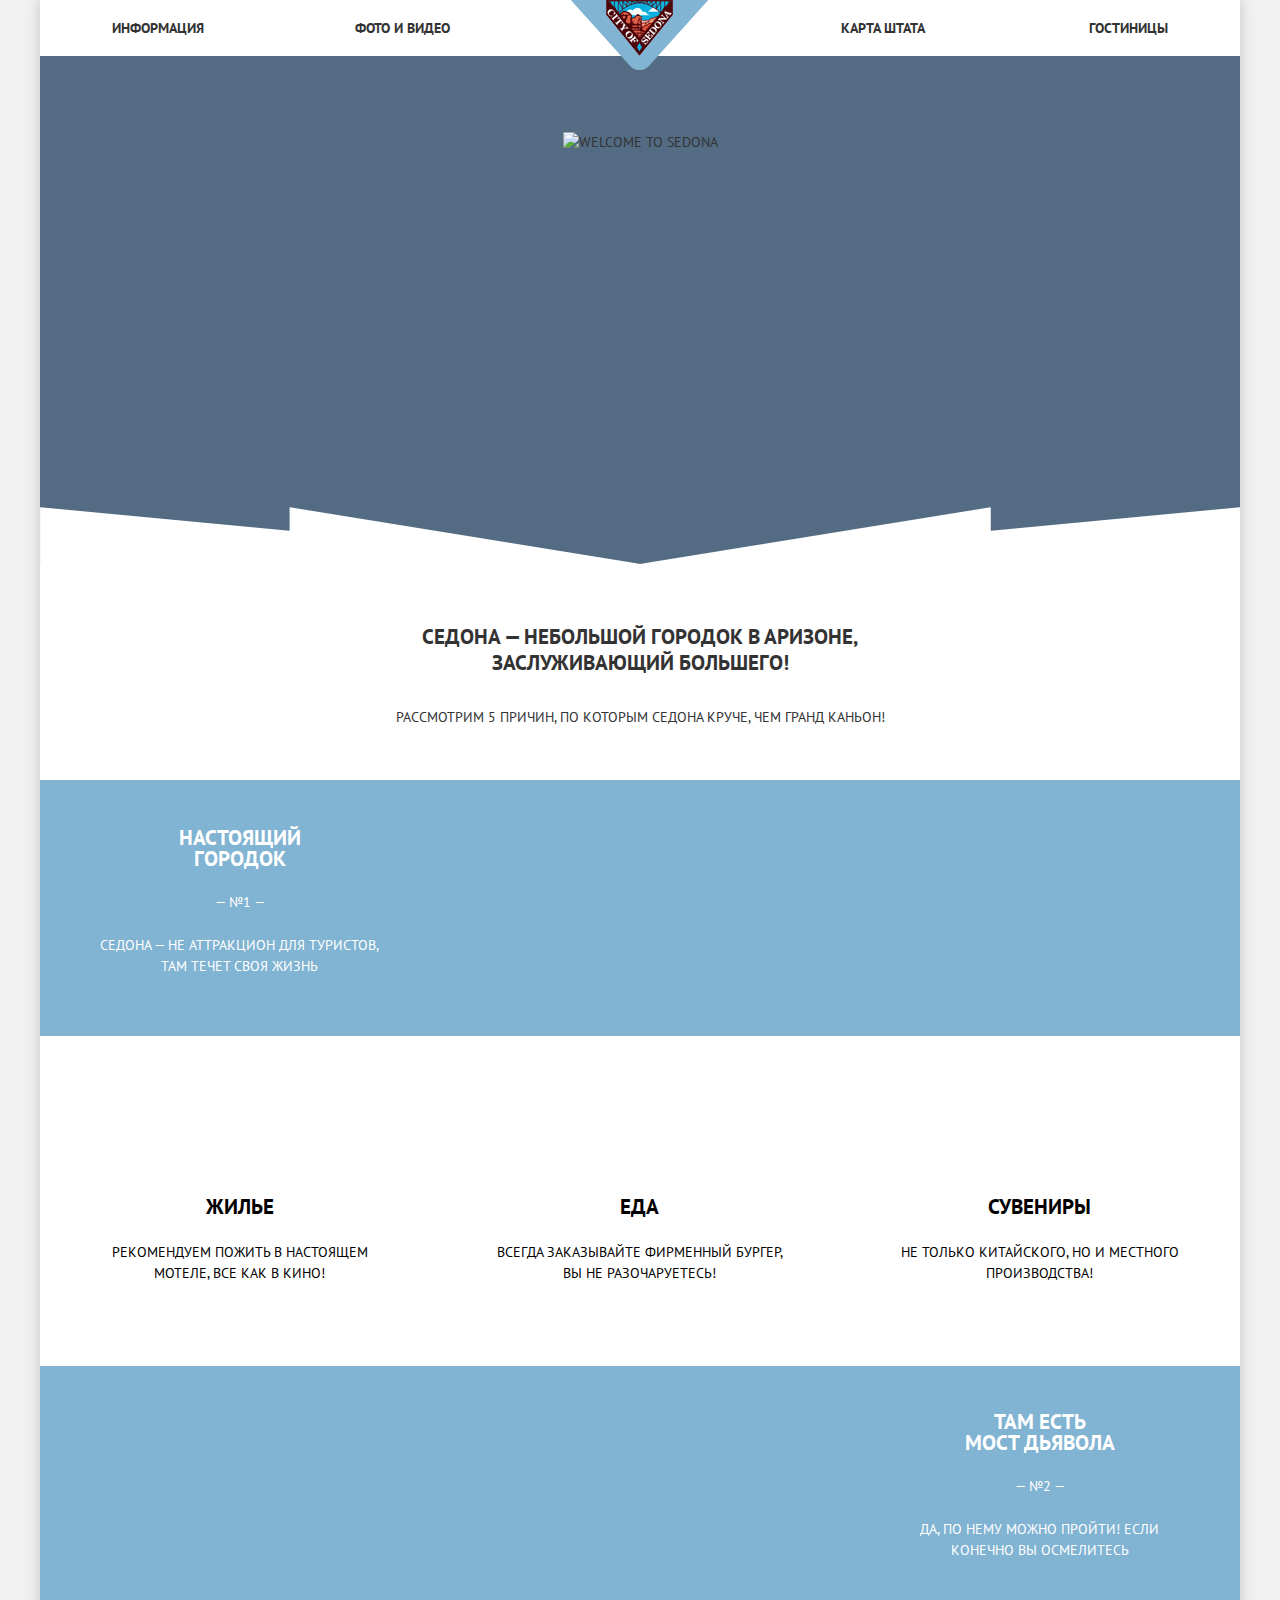
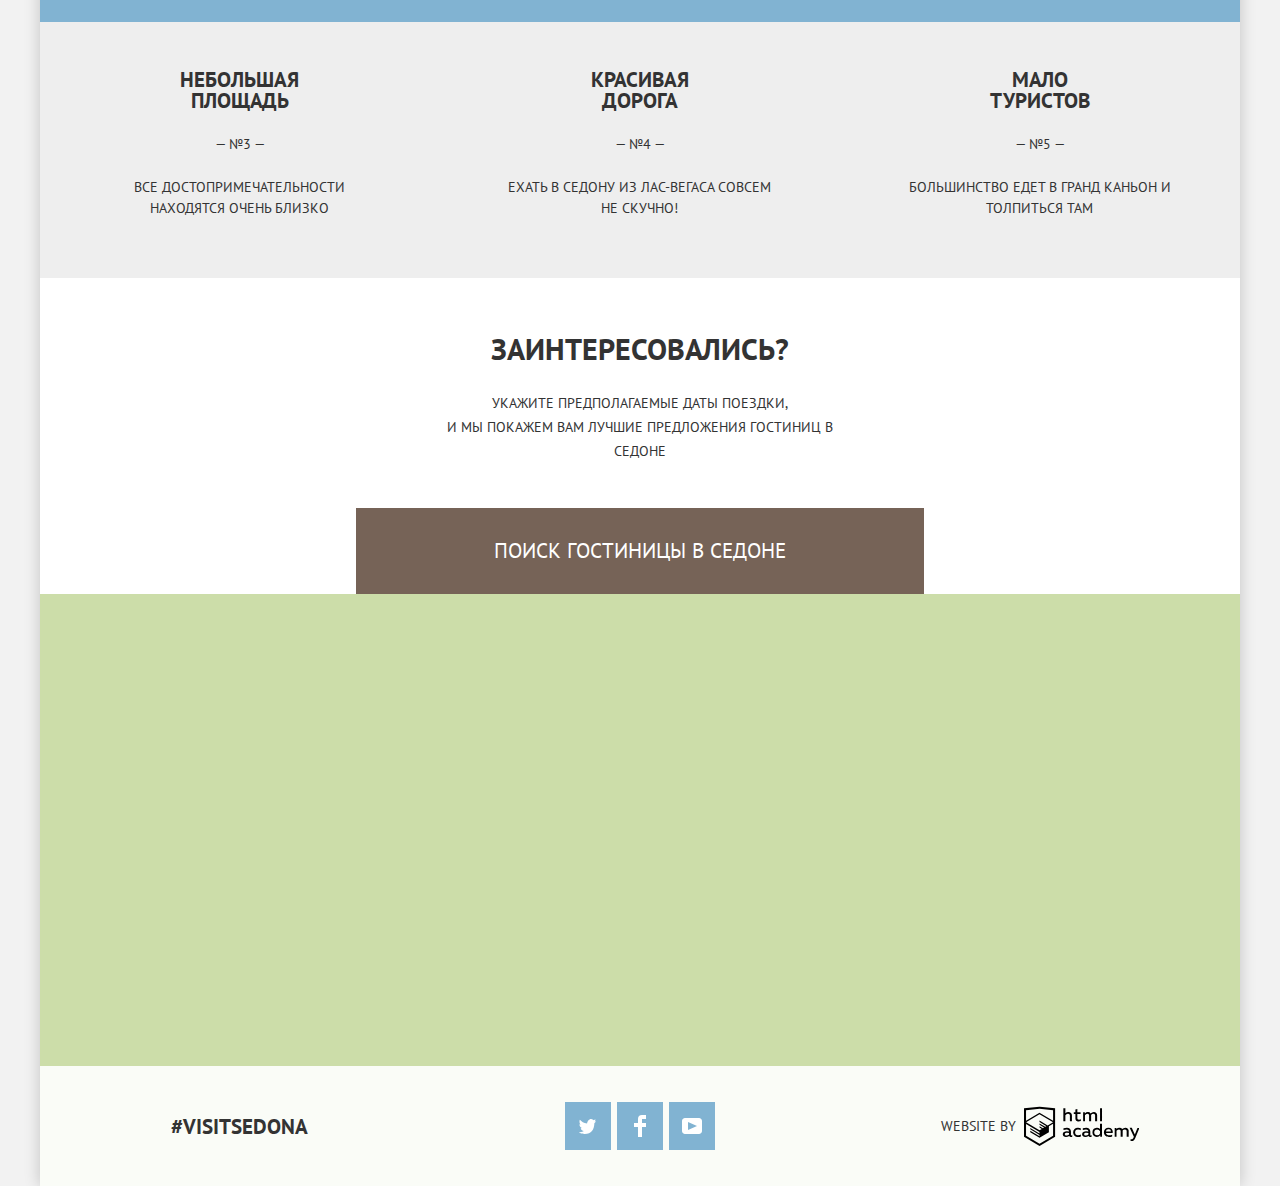
==== commit 55fe9239: "Д23" ====
--- a/index.html
+++ b/index.html
@@ -8,8 +8,8 @@
 			.classList.replace('no-js', 'js');
 	</script>
 	<link href="https://fonts.googleapis.com/css?family=PT+Sans:400,700&amp;subset=cyrillic" rel="stylesheet">
-	<link rel="stylesheet" href="css/normalize.css">
-	<link rel="stylesheet" href="css/style.css">
+	<link rel="stylesheet" href="css/normalize.min.css">
+	<link rel="stylesheet" href="css/style.min.css">
 </head>
 <body>
 	<div class="main-container">
@@ -114,25 +114,25 @@
 						<input type="text" name="departure" id="departure" value="4 июля 2017">
 						<button class="calendar" type="button"><svg xmlns="http://www.w3.org/2000/svg" width="21" height="22"><path d="M19.251 2.025h-2.845V.648c0-.381-.294-.689-.656-.689-.363 0-.656.308-.656.689v1.377h-3.938V.648c0-.381-.294-.689-.655-.689-.363 0-.657.308-.657.689v1.377H5.906V.648c0-.381-.294-.689-.656-.689-.363 0-.657.308-.657.689v1.377H1.75C.784 2.025 0 2.847 0 3.862v16.302C0 21.179.784 22 1.75 22h17.501c.966 0 1.749-.821 1.749-1.836V3.862c0-1.015-.783-1.837-1.749-1.837zm.437 18.139a.448.448 0 0 1-.437.459H1.75a.45.45 0 0 1-.438-.459V3.862a.45.45 0 0 1 .438-.459h2.844v1.378c0 .381.294.689.657.689.362 0 .656-.308.656-.689V3.403h3.938v1.378c0 .381.294.689.657.689.361 0 .655-.308.655-.689V3.403h3.938v1.378c0 .381.293.689.656.689.362 0 .656-.308.656-.689V3.403h2.845c.241 0 .437.206.437.459v16.302z"/><path fill="#a9a9a9" d="M4.594 8.225h2.625v2.066H4.594zM4.594 11.668h2.625v2.067H4.594zM4.594 15.112h2.625v2.066H4.594zM9.188 15.112h2.625v2.066H9.188zM9.188 11.668h2.625v2.067H9.188zM9.188 8.225h2.625v2.066H9.188zM13.781 15.112h2.625v2.066h-2.625zM13.781 11.668h2.625v2.067h-2.625zM13.781 8.225h2.625v2.066h-2.625z"/></svg></button>
 					</p>
-					<p>
+					<p class="persons">
 						<label for="adults">Взрослые:</label>
-						<button type="button" class="persons"><svg width="15" height="15">
+						<button type="button" class="prs-change"><svg width="15" height="15">
                           <line x1="1" y1="8" x2="12" y2="8" stroke="#a9a9a9" stroke-width="3"/>
                         </svg>
                         </button>
 						<input type="text" name="adults" id="adults" value="2">
-						<button type="button" class="persons"><svg width="15" height="15">
+						<button type="button" class="prs-change"><svg width="15" height="15">
                           <line x1="2" y1="8" x2="13" y2="8" stroke="#a9a9a9" stroke-width="3" />
                           <line x1="7.5" y1="2" x2="7.5" y2="13" stroke="#a9a9a9" stroke-width="3" />
                         </svg></button>
 					</p>
-					<p>
+					<p class="persons">
 						<label for="children">Дети:</label>
-						<button type="button" class="persons"><svg width="15" height="15">
+						<button type="button" class="prs-change"><svg width="15" height="15">
                           <line x1="1" y1="8" x2="12" y2="8" stroke="#a9a9a9" stroke-width="3"/>
                         </svg></button>
 						<input type="text" name="children" id="children" value="0">
-						<button type="button" class="persons"><svg width="15" height="15">
+						<button type="button" class="prs-change"><svg width="15" height="15">
                           <line x1="2" y1="8" x2="13" y2="8" stroke="#a9a9a9" stroke-width="3" />
                           <line x1="7.5" y1="2" x2="7.5" y2="13" stroke="#a9a9a9" stroke-width="3" />
                         </svg></button>
@@ -175,6 +175,6 @@
 			</div>
 		</footer>
 	</div>
-<script src="js/scripts.js"></script>  
+<script src="js/scripts.min.js"></script>  
 </body>
 </html>--- a/css/style.min.css
+++ b/css/style.min.css
@@ -0,0 +1 @@
+html{-webkit-box-sizing:border-box;box-sizing:border-box}body{margin:0;padding:0;font-family:"PT Sans",Arial,sans-serif;font-size:14px;font-weight:400;line-height:21px;color:#333;background-color:#f2f2f2;text-transform:uppercase}a{text-decoration:none;color:#000}*,::after,::before{-webkit-box-sizing:inherit;box-sizing:inherit}.visually-hidden{position:absolute;clip:rect(0 0 0 0);width:1px;height:1px;margin:-1px}.main-container ul{list-style:none;margin:0}.main-container{width:1200px;margin:0 auto;background-color:#fff;-webkit-box-shadow:0 0 15px 0 rgba(0,1,1,.2);box-shadow:0 0 15px 0 rgba(0,1,1,.2)}.main-navigation{position:relative;font-weight:700;display:-webkit-box;display:-ms-flexbox;display:flex}.main-header{min-height:56px}.main-header-logo{position:absolute;left:50%;margin-left:-69px;width:138px;height:70px}.site-navigation{margin:0;padding:0 6%;list-style:none;width:100%;min-height:56px;display:-webkit-box;display:-ms-flexbox;display:flex;-ms-flex-wrap:wrap;flex-wrap:wrap;-webkit-box-align:center;-ms-flex-align:center;align-items:center;-ms-flex-pack:distribute;justify-content:space-around}.site-navigation li{margin:0;width:23%}.site-navigation li:last-child,.site-navigation li:nth-child(3){text-align:right}.site-navigation li:nth-child(2){margin-right:8%}.site-navigation a{color:#333;display:block;vertical-align:middle}.site-navigation a:hover{color:#81b3d2}.site-navigation a:active,.site-navigation a:focus{color:#efefef}.site-navigation-current a,.site-navigation-current a:hover{color:#766357}.mountains{min-height:508px;text-align:center;background-color:#536c83;background-image:url(../img/shape.png),url(../img/mountains.jpg);background-repeat:no-repeat;background-position:bottom,100% 21%;background-size:100% 57px,cover}.mountains img{margin-top:76px}.main-container b,.main-container h3{font-weight:700;font-size:21px;line-height:21px}.foreword{min-height:216px;padding:62px 352px 50px;text-align:center;line-height:26px}.foreword p{margin:26px 0 0;padding:0}.reasons ol{margin:0;padding:0;list-style:none}.reasons-list{display:-webkit-box;display:-ms-flexbox;display:flex;-ms-flex-wrap:wrap;flex-wrap:wrap}.reasons-list p{margin:0}.reason-item{margin:0;padding:0;min-height:256px;line-height:21px;text-align:center}.reason-item.part-2{padding:47px 60px}.reason-item h3{margin:0 0 23px}.images,.item-main{background-color:#81b3d2}.item-main{margin:0;padding:47px 60px;color:#fff;min-height:256px;width:33.33333%}.images{width:66.6666%;position:relative;overflow:hidden}.images img{width:100%;position:absolute;left:0;bottom:-27%}.number{display:block;margin-bottom:22px}.reasons-list .part-1{margin:0;width:100%;display:-webkit-box;display:-ms-flexbox;display:flex;-ms-flex-wrap:wrap;flex-wrap:wrap}.part-1:nth-child(2) .item-main{padding:45px 49px;-webkit-box-ordinal-group:2;-ms-flex-order:1;order:1}.reasons-list .part-2{width:33.3333%;background-color:#eee}.pluses-list{margin:0;padding:0;background-color:#fff;color:#000;min-height:330px;display:-webkit-box;display:-ms-flexbox;display:flex;-webkit-box-orient:horizontal;-webkit-box-direction:normal;-ms-flex-direction:row;flex-direction:row}.pluses-item{margin:0;padding:160px 50px 78px;width:33.3333%}.pluses-item h3,.pluses-item p{margin:0}.pluses-item h3{margin-bottom:25px}.pluses-item::before{content:"";position:absolute;width:75px;height:76px;top:60px;right:50%;-webkit-transform:translate(50%);-ms-transform:translate(50%);transform:translate(50%)}.pluses-item.house::before{background:url(../img/icon-house.svg) no-repeat}.pluses-item.burger::before{background:url(../img/icon-burger.svg) no-repeat}.pluses-item.gift::before{background:url(../img/icon-gift.svg) no-repeat;top:55px;right:49%}.interested,.pluses-item{position:relative}.appeal{min-height:291px;text-align:center;padding-top:53px}.interested b{font-weight:700;font-size:30px;line-height:36px}.appeal p{margin:24px 382px 0;line-height:24px}.interested .brown.hotel-search{border:0;margin-top:45px;padding:31px 138px;text-align:center}.js .search-form{position:absolute;padding:55px;display:none;-ms-flex-wrap:wrap;flex-wrap:wrap;width:568px;-webkit-box-pack:justify;-ms-flex-pack:justify;justify-content:space-between;left:50%;-webkit-transform:translate(-50%);-ms-transform:translate(-50%);transform:translate(-50%);text-align:center;background-color:#fff;-webkit-box-shadow:0 0 15px 2px rgba(0,1,1,.15);box-shadow:0 0 15px 2px rgba(0,1,1,.15)}.js .search-form-show,.search-form .date{display:-webkit-box;display:-ms-flexbox;display:flex}.js .search-form-show{-webkit-animation-name:roll;animation-name:roll;-webkit-animation-duration:1.5s;animation-duration:1.5s}.search-form p{margin-bottom:0;margin-top:30px}.search-form .date{position:relative;-webkit-box-align:center;-ms-flex-align:center;align-items:center}.search-form .date:first-child{margin-top:0}.search-form input{font-family:"PT Sans",Arial,sans-serif;font-size:14px;font-weight:700;text-transform:uppercase;border:0;background-color:#f2f2f2;padding:11px 0}.search-form label{font-weight:700}.date input{padding-left:13px;padding-right:43px;width:346px;border:1px solid #fff}.persons input{padding-left:14px;padding-right:10px;width:38px}.date label{width:112px;text-align:left}.date .calendar{position:absolute;cursor:pointer;background-color:transparent;top:6px;right:3px}.calendar path{fill:#a9a9a9}.arrow-up:hover polygon,.calendar:hover path{fill:#000}.calendar:active path{fill:#81b3d2}.persons label{margin-right:41px;margin-top:9px}.persons label[for=children]{margin-right:27px}.prs-change{width:38px;cursor:pointer}.prs-change:hover line{stroke:#000}.prs-change:active line{stroke:#81b3d2}.interested .blue{margin-top:54px;padding:17px 196px}.appeal .brown,.search-form .blue{font-family:"PT Sans",Arial,sans-serif;font-size:21px;color:#fff;text-transform:uppercase;cursor:pointer}.persons input,.search-form button{background-color:#f2f2f2;border:0}.date input:hover{background-color:#ebebeb}.date input:focus{border:1px solid #e5e5e5;background-color:#fff}.brown{background-color:#766357}.brown:hover{background-color:#604e43}.brown:active{background-color:#503e33;color:#857871}.search-form .blue{background-color:#81b3d2}.search-form .blue:hover{background-color:#669ec0}.search-form .blue:active{background-color:#5496bd;color:#88b6d1}.main-footer .container,.persons{display:-webkit-box;display:-ms-flexbox;display:flex}.map{overflow:hidden;line-height:0;background-color:#ccdda9}.map-img{position:absolute;top:-1000px}.main-footer .container{padding:33px 0;min-height:120px;-webkit-box-align:center;-ms-flex-align:center;align-items:center}.index .container{margin-top:-120px;position:relative;z-index:1;background-color:rgba(255,255,255,.9)}.footer-social,.hashtag{width:33.3333%;text-align:center}.footer-social{width:33.333%}.footer-social ul,.social-button{display:-webkit-box;display:-ms-flexbox;display:flex}.footer-social ul{margin:0 auto;padding:0;list-style:none;-webkit-box-orient:horizontal;-webkit-box-direction:normal;-ms-flex-direction:row;flex-direction:row;-ms-flex-wrap:wrap;flex-wrap:wrap;width:150px;-webkit-box-pack:justify;-ms-flex-pack:justify;justify-content:space-between}.social-button{-webkit-box-pack:center;-ms-flex-pack:center;justify-content:center;-webkit-box-align:center;-ms-flex-align:center;align-items:center;width:46px;height:48px;background-color:#81b3d2}.social-button:hover{background-color:#669ec0}.social-button:focus:active{background-color:#5496bd}.social-button:hover path{fill:#88b6d1}.social-button:focus:active path{fill:#88b6d1}.footer-social+b,.selection-item label{font-size:14px;font-weight:400}.created-by{width:33.3333%;display:-webkit-box;display:-ms-flexbox;display:flex;-webkit-box-align:center;-ms-flex-align:center;align-items:center;-webkit-box-pack:center;-ms-flex-pack:center;justify-content:center}.logo-html{margin-top:7px;margin-left:8px}.logo-html:hover path{fill:#81b3d2}.logo-html:active path{fill:#bdbbbc}.selection{background:url(../img/catalog-main.jpg);background-repeat:no-repeat;background-position:0 35%;background-size:cover;background-color:#81b3d2;color:#fff;padding:27px 6% 32px;min-height:217px;display:-webkit-box;display:-ms-flexbox;display:flex;-webkit-box-pack:justify;-ms-flex-pack:justify;justify-content:space-between}.selection fieldset{margin:0;padding:0;border:0}.selection-list{padding:0}.selection-item:not(:last-child){margin-bottom:23px}.label-cb{position:relative;padding-left:40px;display:inline-block;vertical-align:middle}.label-cb .checkbox+.checkbox-indicator{position:absolute;top:-1px;left:0;width:27px;height:23px;background-image:url(../img/checkbox-off.svg);background-repeat:no-repeat}.label-cb .checkbox:checked+.checkbox-indicator{background-image:url(../img/checkbox-on.svg);background-repeat:no-repeat}.label-cb .checkbox:focus+.checkbox-indicator{border-color:#663d15;outline:thin dotted;outline:5px auto -webkit-focus-ring-color}.label-cb .checkbox:disabled+.checkbox-indicator{background-image:url(../img/checkbox-off-disabled.svg)}.label-cb .checkbox:checked:disabled+.checkbox-indicator{background-image:url(../img/checkbox-on-disabled.svg)}.selection .inrastructure{width:20%}.selection .property-type{width:50%;padding-left:85px}.selection legend{font-weight:700;font-size:16px;line-height:21px;margin-bottom:24px}.cost-per-day{margin:0;padding:0;width:30%}.cost-per-day legend{margin-bottom:10px;font-size:16px;line-height:21px}.price-controls{position:relative;display:flex;height:36px;margin:0 0 20px;border:2px solid #fff;border-radius:2px}.price-controls label{display:inline-block;font-size:14px;line-height:33px;vertical-align:middle;cursor:pointer}.price-controls .min-price{width:87px;padding-left:66px}.price-controls .max-price{width:97px;padding-left:75px}.price-controls input{width:50px;margin:0;color:inherit;font:inherit;background:0 0;border:0}.price-controls::after{content:"";position:absolute;top:50%;left:50%;-webkit-transform:translate(-50%,-50%);-ms-transform:translate(-50%,-50%);transform:translate(-50%,-50%);width:2px;height:22px;background:#fff}.range-controls{position:relative;margin-bottom:31px}.range-controls .scale{height:2px;background:rgba(255,255,255,.3)}.range-controls .bar{width:80%;height:2px;background:#fff}.range-toggle{position:absolute;padding:2px;top:-9px;background-color:#ababab;border:8px solid #fff;border-radius:50%;-webkit-box-shadow:0 2px 1px 0 rgba(0,1,1,.2);box-shadow:0 2px 1px 0 rgba(0,1,1,.2);cursor:pointer}.range-toggle:hover{border:9px solid #fff}.range-toggle-min{left:0}.range-toggle-max{left:80%}.transparent{font-family:"PT Sans",Arial,sans-serif;text-transform:uppercase;cursor:pointer;padding:8px 34px;display:block;margin-left:85px;margin-right:95px;text-decoration:none;background-color:transparent;color:#fff;font-size:14px;font-weight:400;border:2px solid #fff;border-radius:2px}.transparent:hover{background-color:#fff;color:#000}.sortation,ul.sortation-list{display:-webkit-box;display:-ms-flexbox;display:flex}.sortation{min-height:86px;border-bottom:1px solid #e5e5e5;-webkit-box-align:center;-ms-flex-align:center;align-items:center;padding:32px 6% 28px}ul.sortation-list{padding:0}.sortation-item{margin-left:33px}.sortation h2{margin:0 50px 0 0}.sortation h3{margin:0 39px 0 0;font-size:12px;font-weight:400}.sortation-item:first-child{margin-left:0}.sortation-item:first-child a{color:#81b3d2;border:0}.sortation-item a{font-size:12px;color:#b2b2b2;border-bottom:1px dotted #81b3d2}.hotel-info .hotel-name:hover,.sortation-item a:hover{color:#81b3d2}.sortation-item a:active{color:#000;border:0}ul.arrows{display:-webkit-box;display:-ms-flexbox;display:flex;margin-left:auto;-webkit-box-align:center;-ms-flex-align:center;align-items:center;margin-right:1px}.arrow-up{margin-right:12px;vertical-align:middle}.arrow-up:active polygon{fill:#81d3b2}.arrow-down,.arrow-up,.hotel-img a{display:block}.catalog-list{margin:0;padding:0}.catalog-item{padding:30px 6%;border-bottom:1px solid #e5e5e5;display:-webkit-box;display:-ms-flexbox;display:flex}.catalog-item>p,.hotel-info p{margin:0}.hotel-img a{height:0;background-color:#81d3b2}.catalog-item .hotel-info{margin-left:30px;min-height:90px;-webkit-box-flex:1;-ms-flex:1 0 auto;flex:1 0 auto}.hotel-info h3{margin:-2px 0 10px}.hotel-info .hotel-name:active{color:#cacaca}.hotel-info p:first-of-type{margin-bottom:15px}.catalog-item-title{display:inline-block;vertical-align:inherit;width:113px}.catalog-item-reserve .button{padding:5px 17px}a.blue,a.brown{background-color:#766357;color:#fff}a.brown:hover{background-color:#604e43}a.brown:active{background-color:#503e33;color:#857871}a.blue{background-color:#81b3d2}a.blue:hover{background-color:#669ec0}a.blue:active{background-color:#5496bd;color:#88b6d1}.catalog-item .grade,ul.stars{display:-webkit-box;display:-ms-flexbox;display:flex}.catalog-item .grade{-webkit-box-orient:vertical;-webkit-box-direction:normal;-ms-flex-direction:column;flex-direction:column;-webkit-box-pack:justify;-ms-flex-pack:justify;justify-content:space-between}ul.stars{padding:0;margin:-2px 0 0;-webkit-box-pack:end;-ms-flex-pack:end;justify-content:flex-end;width:110px}li.star{color:#81b3d2;position:relative;padding-left:23px;width:20px;height:20px}li.star:last-child{padding-left:0}.star-box{position:absolute;top:0;left:0;width:17px;height:20px;background-image:url(../img/star.svg);background-repeat:no-repeat}.rating{background-color:#f2f2f2;padding:4px 13px}